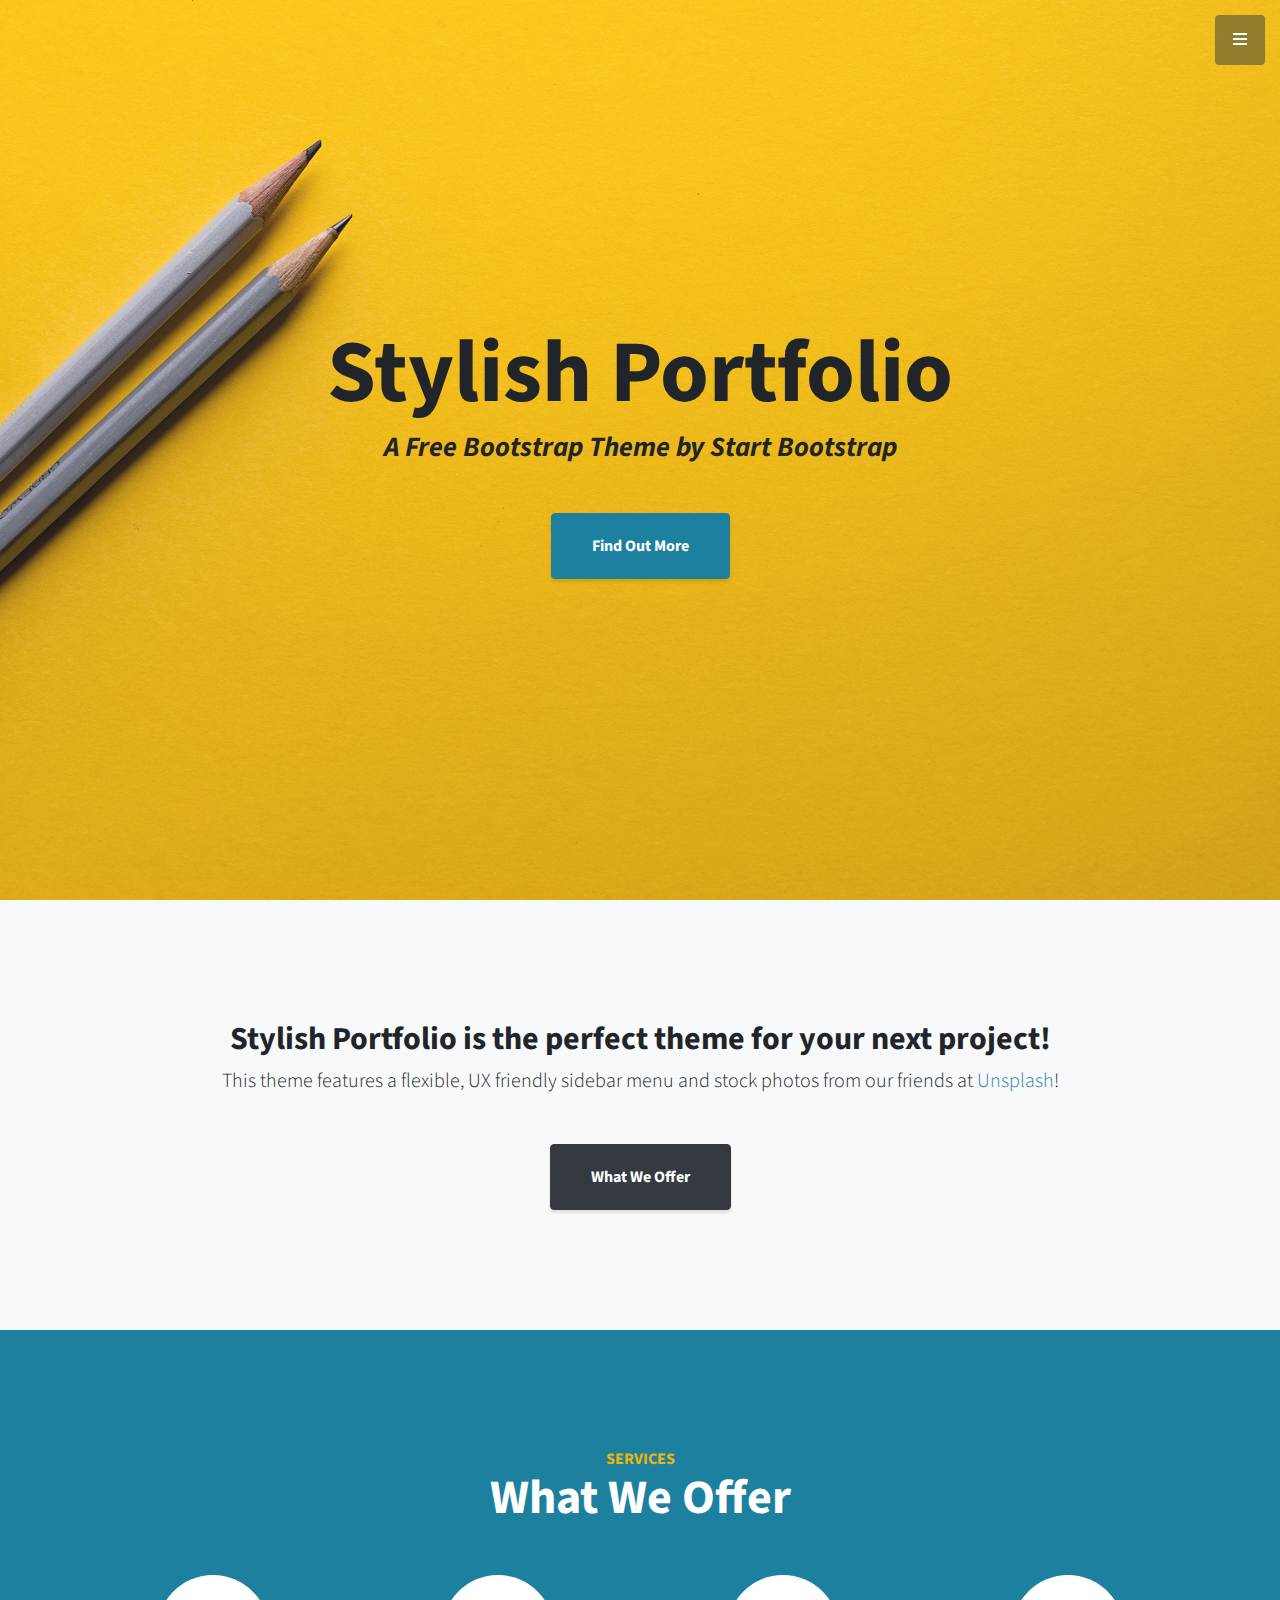
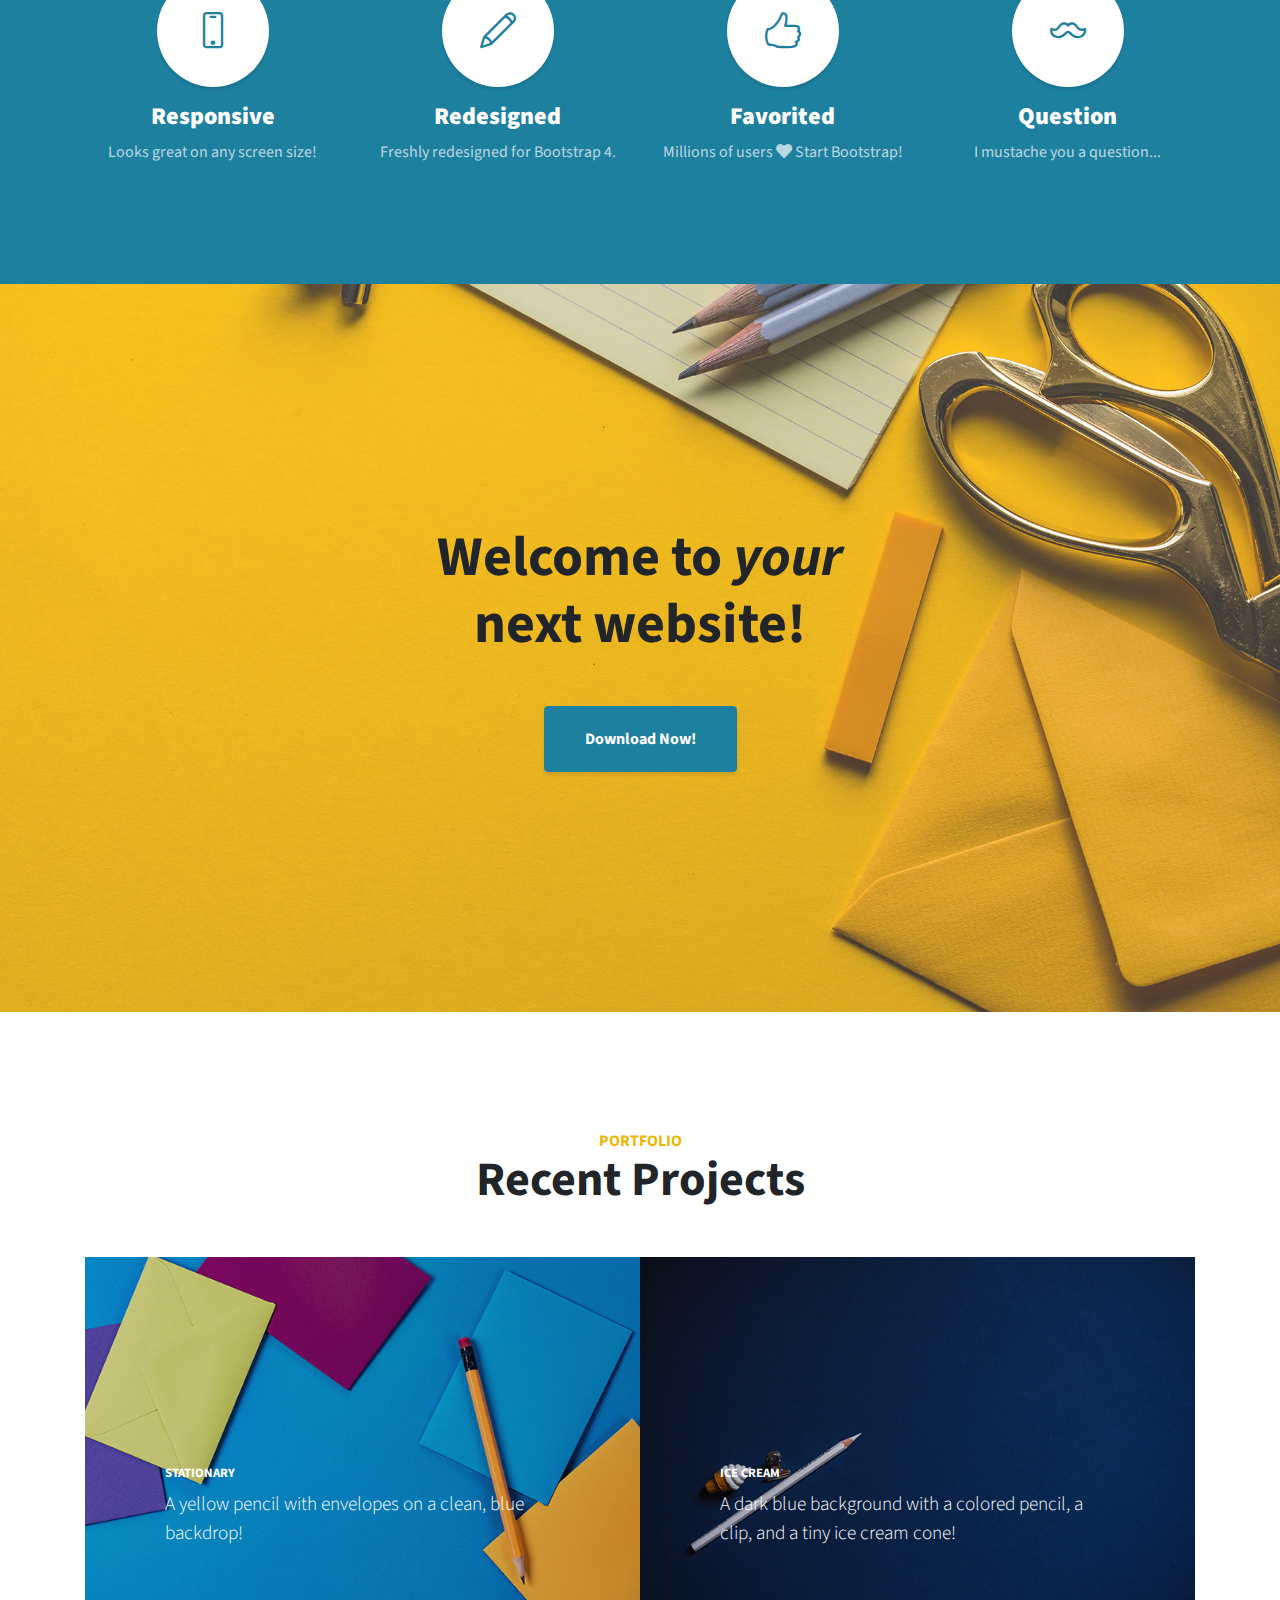
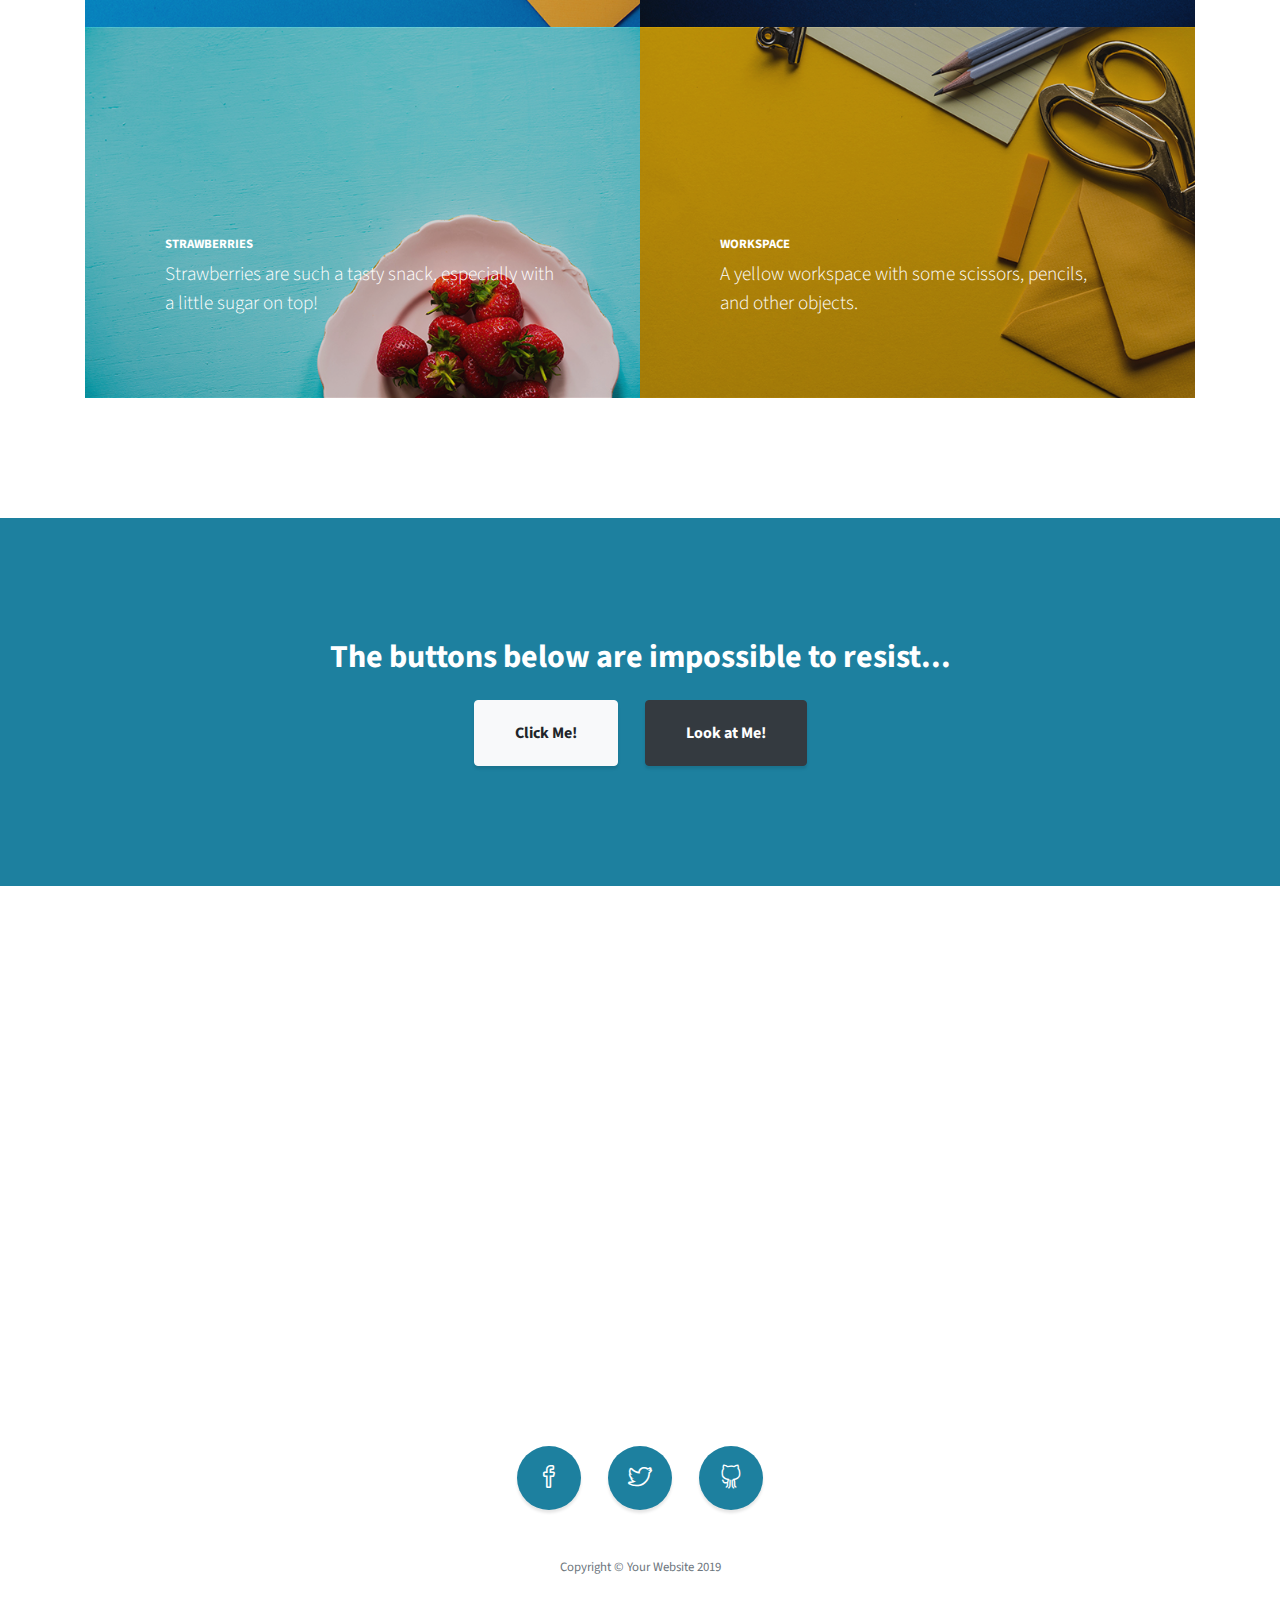
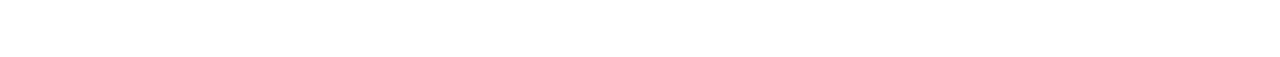
==== index.html @ 603fc330 "0322first" ====
<!DOCTYPE html>
<html lang="en">

<head>

  <meta charset="utf-8">
  <meta name="viewport" content="width=device-width, initial-scale=1, shrink-to-fit=no">
  <meta name="description" content="">
  <meta name="author" content="">

  <title>Stylish Portfolio - Start Bootstrap Template</title>

  <!-- Bootstrap Core CSS -->
  <link href="vendor/bootstrap/css/bootstrap.min.css" rel="stylesheet">

  <!-- Custom Fonts -->
  <link href="vendor/fontawesome-free/css/all.min.css" rel="stylesheet" type="text/css">
  <link href="https://fonts.googleapis.com/css?family=Source+Sans+Pro:300,400,700,300italic,400italic,700italic" rel="stylesheet" type="text/css">
  <link href="vendor/simple-line-icons/css/simple-line-icons.css" rel="stylesheet">

  <!-- Custom CSS -->
  <link href="css/stylish-portfolio.min.css" rel="stylesheet">

</head>

<body id="page-top">

  <!-- Navigation -->
  <a class="menu-toggle rounded" href="#">
    <i class="fas fa-bars"></i>
  </a>
  <nav id="sidebar-wrapper">
    <ul class="sidebar-nav">
      <li class="sidebar-brand">
        <a class="js-scroll-trigger" href="#page-top">Start Bootstrap</a>
      </li>
      <li class="sidebar-nav-item">
        <a class="js-scroll-trigger" href="#page-top">Home</a>
      </li>
      <li class="sidebar-nav-item">
        <a class="js-scroll-trigger" href="#about">About</a>
      </li>
      <li class="sidebar-nav-item">
        <a class="js-scroll-trigger" href="#services">Services</a>
      </li>
      <li class="sidebar-nav-item">
        <a class="js-scroll-trigger" href="#portfolio">Portfolio</a>
      </li>
      <li class="sidebar-nav-item">
        <a class="js-scroll-trigger" href="#contact">Contact</a>
      </li>
    </ul>
  </nav>

  <!-- Header -->
  <header class="masthead d-flex">
    <div class="container text-center my-auto">
      <h1 class="mb-1">Stylish Portfolio</h1>
      <h3 class="mb-5">
        <em>A Free Bootstrap Theme by Start Bootstrap</em>
      </h3>
      <a class="btn btn-primary btn-xl js-scroll-trigger" href="#about">Find Out More</a>
    </div>
    <div class="overlay"></div>
  </header>

  <!-- About -->
  <section class="content-section bg-light" id="about">
    <div class="container text-center">
      <div class="row">
        <div class="col-lg-10 mx-auto">
          <h2>Stylish Portfolio is the perfect theme for your next project!</h2>
          <p class="lead mb-5">This theme features a flexible, UX friendly sidebar menu and stock photos from our friends at
            <a href="https://unsplash.com/">Unsplash</a>!</p>
          <a class="btn btn-dark btn-xl js-scroll-trigger" href="#services">What We Offer</a>
        </div>
      </div>
    </div>
  </section>

  <!-- Services -->
  <section class="content-section bg-primary text-white text-center" id="services">
    <div class="container">
      <div class="content-section-heading">
        <h3 class="text-secondary mb-0">Services</h3>
        <h2 class="mb-5">What We Offer</h2>
      </div>
      <div class="row">
        <div class="col-lg-3 col-md-6 mb-5 mb-lg-0">
          <span class="service-icon rounded-circle mx-auto mb-3">
            <i class="icon-screen-smartphone"></i>
          </span>
          <h4>
            <strong>Responsive</strong>
          </h4>
          <p class="text-faded mb-0">Looks great on any screen size!</p>
        </div>
        <div class="col-lg-3 col-md-6 mb-5 mb-lg-0">
          <span class="service-icon rounded-circle mx-auto mb-3">
            <i class="icon-pencil"></i>
          </span>
          <h4>
            <strong>Redesigned</strong>
          </h4>
          <p class="text-faded mb-0">Freshly redesigned for Bootstrap 4.</p>
        </div>
        <div class="col-lg-3 col-md-6 mb-5 mb-md-0">
          <span class="service-icon rounded-circle mx-auto mb-3">
            <i class="icon-like"></i>
          </span>
          <h4>
            <strong>Favorited</strong>
          </h4>
          <p class="text-faded mb-0">Millions of users
            <i class="fas fa-heart"></i>
            Start Bootstrap!</p>
        </div>
        <div class="col-lg-3 col-md-6">
          <span class="service-icon rounded-circle mx-auto mb-3">
            <i class="icon-mustache"></i>
          </span>
          <h4>
            <strong>Question</strong>
          </h4>
          <p class="text-faded mb-0">I mustache you a question...</p>
        </div>
      </div>
    </div>
  </section>

  <!-- Callout -->
  <section class="callout">
    <div class="container text-center">
      <h2 class="mx-auto mb-5">Welcome to
        <em>your</em>
        next website!</h2>
      <a class="btn btn-primary btn-xl" href="https://startbootstrap.com/template-overviews/stylish-portfolio/">Download Now!</a>
    </div>
  </section>

  <!-- Portfolio -->
  <section class="content-section" id="portfolio">
    <div class="container">
      <div class="content-section-heading text-center">
        <h3 class="text-secondary mb-0">Portfolio</h3>
        <h2 class="mb-5">Recent Projects</h2>
      </div>
      <div class="row no-gutters">
        <div class="col-lg-6">
          <a class="portfolio-item" href="#">
            <span class="caption">
              <span class="caption-content">
                <h2>Stationary</h2>
                <p class="mb-0">A yellow pencil with envelopes on a clean, blue backdrop!</p>
              </span>
            </span>
            <img class="img-fluid" src="img/portfolio-1.jpg" alt="">
          </a>
        </div>
        <div class="col-lg-6">
          <a class="portfolio-item" href="#">
            <span class="caption">
              <span class="caption-content">
                <h2>Ice Cream</h2>
                <p class="mb-0">A dark blue background with a colored pencil, a clip, and a tiny ice cream cone!</p>
              </span>
            </span>
            <img class="img-fluid" src="img/portfolio-2.jpg" alt="">
          </a>
        </div>
        <div class="col-lg-6">
          <a class="portfolio-item" href="#">
            <span class="caption">
              <span class="caption-content">
                <h2>Strawberries</h2>
                <p class="mb-0">Strawberries are such a tasty snack, especially with a little sugar on top!</p>
              </span>
            </span>
            <img class="img-fluid" src="img/portfolio-3.jpg" alt="">
          </a>
        </div>
        <div class="col-lg-6">
          <a class="portfolio-item" href="#">
            <span class="caption">
              <span class="caption-content">
                <h2>Workspace</h2>
                <p class="mb-0">A yellow workspace with some scissors, pencils, and other objects.</p>
              </span>
            </span>
            <img class="img-fluid" src="img/portfolio-4.jpg" alt="">
          </a>
        </div>
      </div>
    </div>
  </section>

  <!-- Call to Action -->
  <section class="content-section bg-primary text-white">
    <div class="container text-center">
      <h2 class="mb-4">The buttons below are impossible to resist...</h2>
      <a href="#" class="btn btn-xl btn-light mr-4">Click Me!</a>
      <a href="#" class="btn btn-xl btn-dark">Look at Me!</a>
    </div>
  </section>

  <!-- Map -->
  <section id="contact" class="map">
    <iframe width="100%" height="100%" frameborder="0" scrolling="no" marginheight="0" marginwidth="0" src="https://maps.google.com/maps?f=q&amp;source=s_q&amp;hl=en&amp;geocode=&amp;q=Twitter,+Inc.,+Market+Street,+San+Francisco,+CA&amp;aq=0&amp;oq=twitter&amp;sll=28.659344,-81.187888&amp;sspn=0.128789,0.264187&amp;ie=UTF8&amp;hq=Twitter,+Inc.,+Market+Street,+San+Francisco,+CA&amp;t=m&amp;z=15&amp;iwloc=A&amp;output=embed"></iframe>
    <br />
    <small>
      <a href="https://maps.google.com/maps?f=q&amp;source=embed&amp;hl=en&amp;geocode=&amp;q=Twitter,+Inc.,+Market+Street,+San+Francisco,+CA&amp;aq=0&amp;oq=twitter&amp;sll=28.659344,-81.187888&amp;sspn=0.128789,0.264187&amp;ie=UTF8&amp;hq=Twitter,+Inc.,+Market+Street,+San+Francisco,+CA&amp;t=m&amp;z=15&amp;iwloc=A"></a>
    </small>
  </section>

  <!-- Footer -->
  <footer class="footer text-center">
    <div class="container">
      <ul class="list-inline mb-5">
        <li class="list-inline-item">
          <a class="social-link rounded-circle text-white mr-3" href="#">
            <i class="icon-social-facebook"></i>
          </a>
        </li>
        <li class="list-inline-item">
          <a class="social-link rounded-circle text-white mr-3" href="#">
            <i class="icon-social-twitter"></i>
          </a>
        </li>
        <li class="list-inline-item">
          <a class="social-link rounded-circle text-white" href="#">
            <i class="icon-social-github"></i>
          </a>
        </li>
      </ul>
      <p class="text-muted small mb-0">Copyright &copy; Your Website 2019</p>
    </div>
  </footer>

  <!-- Scroll to Top Button-->
  <a class="scroll-to-top rounded js-scroll-trigger" href="#page-top">
    <i class="fas fa-angle-up"></i>
  </a>

  <!-- Bootstrap core JavaScript -->
  <script src="vendor/jquery/jquery.min.js"></script>
  <script src="vendor/bootstrap/js/bootstrap.bundle.min.js"></script>

  <!-- Plugin JavaScript -->
  <script src="vendor/jquery-easing/jquery.easing.min.js"></script>

  <!-- Custom scripts for this template -->
  <script src="js/stylish-portfolio.min.js"></script>

</body>

</html>
---- vendor/fontawesome-free/css/all.min.css ----
.fa,.fab,.fal,.far,.fas{-moz-osx-font-smoothing:grayscale;-webkit-font-smoothing:antialiased;display:inline-block;font-style:normal;font-variant:normal;text-rendering:auto;line-height:1}.fa-lg{font-size:1.33333em;line-height:.75em;vertical-align:-.0667em}.fa-xs{font-size:.75em}.fa-sm{font-size:.875em}.fa-1x{font-size:1em}.fa-2x{font-size:2em}.fa-3x{font-size:3em}.fa-4x{font-size:4em}.fa-5x{font-size:5em}.fa-6x{font-size:6em}.fa-7x{font-size:7em}.fa-8x{font-size:8em}.fa-9x{font-size:9em}.fa-10x{font-size:10em}.fa-fw{text-align:center;width:1.25em}.fa-ul{list-style-type:none;margin-left:2.5em;padding-left:0}.fa-ul>li{position:relative}.fa-li{left:-2em;position:absolute;text-align:center;width:2em;line-height:inherit}.fa-border{border:.08em solid #eee;border-radius:.1em;padding:.2em .25em .15em}.fa-pull-left{float:left}.fa-pull-right{float:right}.fa.fa-pull-left,.fab.fa-pull-left,.fal.fa-pull-left,.far.fa-pull-left,.fas.fa-pull-left{margin-right:.3em}.fa.fa-pull-right,.fab.fa-pull-right,.fal.fa-pull-right,.far.fa-pull-right,.fas.fa-pull-right{margin-left:.3em}.fa-spin{animation:fa-spin 2s infinite linear}.fa-pulse{animation:fa-spin 1s infinite steps(8)}@keyframes fa-spin{0%{transform:rotate(0deg)}to{transform:rotate(1turn)}}.fa-rotate-90{-ms-filter:"progid:DXImageTransform.Microsoft.BasicImage(rotation=1)";transform:rotate(90deg)}.fa-rotate-180{-ms-filter:"progid:DXImageTransform.Microsoft.BasicImage(rotation=2)";transform:rotate(180deg)}.fa-rotate-270{-ms-filter:"progid:DXImageTransform.Microsoft.BasicImage(rotation=3)";transform:rotate(270deg)}.fa-flip-horizontal{-ms-filter:"progid:DXImageTransform.Microsoft.BasicImage(rotation=0, mirror=1)";transform:scaleX(-1)}.fa-flip-vertical{transform:scaleY(-1)}.fa-flip-both,.fa-flip-horizontal.fa-flip-vertical,.fa-flip-vertical{-ms-filter:"progid:DXImageTransform.Microsoft.BasicImage(rotation=2, mirror=1)"}.fa-flip-both,.fa-flip-horizontal.fa-flip-vertical{transform:scale(-1)}:root .fa-flip-both,:root .fa-flip-horizontal,:root .fa-flip-vertical,:root .fa-rotate-90,:root .fa-rotate-180,:root .fa-rotate-270{filter:none}.fa-stack{display:inline-block;height:2em;line-height:2em;position:relative;vertical-align:middle;width:2.5em}.fa-stack-1x,.fa-stack-2x{left:0;position:absolute;text-align:center;width:100%}.fa-stack-1x{line-height:inherit}.fa-stack-2x{font-size:2em}.fa-inverse{color:#fff}.fa-500px:before{content:"\f26e"}.fa-accessible-icon:before{content:"\f368"}.fa-accusoft:before{content:"\f369"}.fa-acquisitions-incorporated:before{content:"\f6af"}.fa-ad:before{content:"\f641"}.fa-address-book:before{content:"\f2b9"}.fa-address-card:before{content:"\f2bb"}.fa-adjust:before{content:"\f042"}.fa-adn:before{content:"\f170"}.fa-adobe:before{content:"\f778"}.fa-adversal:before{content:"\f36a"}.fa-affiliatetheme:before{content:"\f36b"}.fa-air-freshener:before{content:"\f5d0"}.fa-algolia:before{content:"\f36c"}.fa-align-center:before{content:"\f037"}.fa-align-justify:before{content:"\f039"}.fa-align-left:before{content:"\f036"}.fa-align-right:before{content:"\f038"}.fa-alipay:before{content:"\f642"}.fa-allergies:before{content:"\f461"}.fa-amazon:before{content:"\f270"}.fa-amazon-pay:before{content:"\f42c"}.fa-ambulance:before{content:"\f0f9"}.fa-american-sign-language-interpreting:before{content:"\f2a3"}.fa-amilia:before{content:"\f36d"}.fa-anchor:before{content:"\f13d"}.fa-android:before{content:"\f17b"}.fa-angellist:before{content:"\f209"}.fa-angle-double-down:before{content:"\f103"}.fa-angle-double-left:before{content:"\f100"}.fa-angle-double-right:before{content:"\f101"}.fa-angle-double-up:before{content:"\f102"}.fa-angle-down:before{content:"\f107"}.fa-angle-left:before{content:"\f104"}.fa-angle-right:before{content:"\f105"}.fa-angle-up:before{content:"\f106"}.fa-angry:before{content:"\f556"}.fa-angrycreative:before{content:"\f36e"}.fa-angular:before{content:"\f420"}.fa-ankh:before{content:"\f644"}.fa-app-store:before{content:"\f36f"}.fa-app-store-ios:before{content:"\f370"}.fa-apper:before{content:"\f371"}.fa-apple:before{content:"\f179"}.fa-apple-alt:before{content:"\f5d1"}.fa-apple-pay:before{content:"\f415"}.fa-archive:before{content:"\f187"}.fa-archway:before{content:"\f557"}.fa-arrow-alt-circle-down:before{content:"\f358"}.fa-arrow-alt-circle-left:before{content:"\f359"}.fa-arrow-alt-circle-right:before{content:"\f35a"}.fa-arrow-alt-circle-up:before{content:"\f35b"}.fa-arrow-circle-down:before{content:"\f0ab"}.fa-arrow-circle-left:before{content:"\f0a8"}.fa-arrow-circle-right:before{content:"\f0a9"}.fa-arrow-circle-up:before{content:"\f0aa"}.fa-arrow-down:before{content:"\f063"}.fa-arrow-left:before{content:"\f060"}.fa-arrow-right:before{content:"\f061"}.fa-arrow-up:before{content:"\f062"}.fa-arrows-alt:before{content:"\f0b2"}.fa-arrows-alt-h:before{content:"\f337"}.fa-arrows-alt-v:before{content:"\f338"}.fa-artstation:before{content:"\f77a"}.fa-assistive-listening-systems:before{content:"\f2a2"}.fa-asterisk:before{content:"\f069"}.fa-asymmetrik:before{content:"\f372"}.fa-at:before{content:"\f1fa"}.fa-atlas:before{content:"\f558"}.fa-atlassian:before{content:"\f77b"}.fa-atom:before{content:"\f5d2"}.fa-audible:before{content:"\f373"}.fa-audio-description:before{content:"\f29e"}.fa-autoprefixer:before{content:"\f41c"}.fa-avianex:before{content:"\f374"}.fa-aviato:before{content:"\f421"}.fa-award:before{content:"\f559"}.fa-aws:before{content:"\f375"}.fa-baby:before{content:"\f77c"}.fa-baby-carriage:before{content:"\f77d"}.fa-backspace:before{content:"\f55a"}.fa-backward:before{content:"\f04a"}.fa-bacon:before{content:"\f7e5"}.fa-balance-scale:before{content:"\f24e"}.fa-ban:before{content:"\f05e"}.fa-band-aid:before{content:"\f462"}.fa-bandcamp:before{content:"\f2d5"}.fa-barcode:before{content:"\f02a"}.fa-bars:before{content:"\f0c9"}.fa-baseball-ball:before{content:"\f433"}.fa-basketball-ball:before{content:"\f434"}.fa-bath:before{content:"\f2cd"}.fa-battery-empty:before{content:"\f244"}.fa-battery-full:before{content:"\f240"}.fa-battery-half:before{content:"\f242"}.fa-battery-quarter:before{content:"\f243"}.fa-battery-three-quarters:before{content:"\f241"}.fa-bed:before{content:"\f236"}.fa-beer:before{content:"\f0fc"}.fa-behance:before{content:"\f1b4"}.fa-behance-square:before{content:"\f1b5"}.fa-bell:before{content:"\f0f3"}.fa-bell-slash:before{content:"\f1f6"}.fa-bezier-curve:before{content:"\f55b"}.fa-bible:before{content:"\f647"}.fa-bicycle:before{content:"\f206"}.fa-bimobject:before{content:"\f378"}.fa-binoculars:before{content:"\f1e5"}.fa-biohazard:before{content:"\f780"}.fa-birthday-cake:before{content:"\f1fd"}.fa-bitbucket:before{content:"\f171"}.fa-bitcoin:before{content:"\f379"}.fa-bity:before{content:"\f37a"}.fa-black-tie:before{content:"\f27e"}.fa-blackberry:before{content:"\f37b"}.fa-blender:before{content:"\f517"}.fa-blender-phone:before{content:"\f6b6"}.fa-blind:before{content:"\f29d"}.fa-blog:before{content:"\f781"}.fa-blogger:before{content:"\f37c"}.fa-blogger-b:before{content:"\f37d"}.fa-bluetooth:before{content:"\f293"}.fa-bluetooth-b:before{content:"\f294"}.fa-bold:before{content:"\f032"}.fa-bolt:before{content:"\f0e7"}.fa-bomb:before{content:"\f1e2"}.fa-bone:before{content:"\f5d7"}.fa-bong:before{content:"\f55c"}.fa-book:before{content:"\f02d"}.fa-book-dead:before{content:"\f6b7"}.fa-book-medical:before{content:"\f7e6"}.fa-book-open:before{content:"\f518"}.fa-book-reader:before{content:"\f5da"}.fa-bookmark:before{content:"\f02e"}.fa-bowling-ball:before{content:"\f436"}.fa-box:before{content:"\f466"}.fa-box-open:before{content:"\f49e"}.fa-boxes:before{content:"\f468"}.fa-braille:before{content:"\f2a1"}.fa-brain:before{content:"\f5dc"}.fa-bread-slice:before{content:"\f7ec"}.fa-briefcase:before{content:"\f0b1"}.fa-briefcase-medical:before{content:"\f469"}.fa-broadcast-tower:before{content:"\f519"}.fa-broom:before{content:"\f51a"}.fa-brush:before{content:"\f55d"}.fa-btc:before{content:"\f15a"}.fa-bug:before{content:"\f188"}.fa-building:before{content:"\f1ad"}.fa-bullhorn:before{content:"\f0a1"}.fa-bullseye:before{content:"\f140"}.fa-burn:before{content:"\f46a"}.fa-buromobelexperte:before{content:"\f37f"}.fa-bus:before{content:"\f207"}.fa-bus-alt:before{content:"\f55e"}.fa-business-time:before{content:"\f64a"}.fa-buysellads:before{content:"\f20d"}.fa-calculator:before{content:"\f1ec"}.fa-calendar:before{content:"\f133"}.fa-calendar-alt:before{content:"\f073"}.fa-calendar-check:before{content:"\f274"}.fa-calendar-day:before{content:"\f783"}.fa-calendar-minus:before{content:"\f272"}.fa-calendar-plus:before{content:"\f271"}.fa-calendar-times:before{content:"\f273"}.fa-calendar-week:before{content:"\f784"}.fa-camera:before{content:"\f030"}.fa-camera-retro:before{content:"\f083"}.fa-campground:before{content:"\f6bb"}.fa-canadian-maple-leaf:before{content:"\f785"}.fa-candy-cane:before{content:"\f786"}.fa-cannabis:before{content:"\f55f"}.fa-capsules:before{content:"\f46b"}.fa-car:before{content:"\f1b9"}.fa-car-alt:before{content:"\f5de"}.fa-car-battery:before{content:"\f5df"}.fa-car-crash:before{content:"\f5e1"}.fa-car-side:before{content:"\f5e4"}.fa-caret-down:before{content:"\f0d7"}.fa-caret-left:before{content:"\f0d9"}.fa-caret-right:before{content:"\f0da"}.fa-caret-square-down:before{content:"\f150"}.fa-caret-square-left:before{content:"\f191"}.fa-caret-square-right:before{content:"\f152"}.fa-caret-square-up:before{content:"\f151"}.fa-caret-up:before{content:"\f0d8"}.fa-carrot:before{content:"\f787"}.fa-cart-arrow-down:before{content:"\f218"}.fa-cart-plus:before{content:"\f217"}.fa-cash-register:before{content:"\f788"}.fa-cat:before{content:"\f6be"}.fa-cc-amazon-pay:before{content:"\f42d"}.fa-cc-amex:before{content:"\f1f3"}.fa-cc-apple-pay:before{content:"\f416"}.fa-cc-diners-club:before{content:"\f24c"}.fa-cc-discover:before{content:"\f1f2"}.fa-cc-jcb:before{content:"\f24b"}.fa-cc-mastercard:before{content:"\f1f1"}.fa-cc-paypal:before{content:"\f1f4"}.fa-cc-stripe:before{content:"\f1f5"}.fa-cc-visa:before{content:"\f1f0"}.fa-centercode:before{content:"\f380"}.fa-centos:before{content:"\f789"}.fa-certificate:before{content:"\f0a3"}.fa-chair:before{content:"\f6c0"}.fa-chalkboard:before{content:"\f51b"}.fa-chalkboard-teacher:before{content:"\f51c"}.fa-charging-station:before{content:"\f5e7"}.fa-chart-area:before{content:"\f1fe"}.fa-chart-bar:before{content:"\f080"}.fa-chart-line:before{content:"\f201"}.fa-chart-pie:before{content:"\f200"}.fa-check:before{content:"\f00c"}.fa-check-circle:before{content:"\f058"}.fa-check-double:before{content:"\f560"}.fa-check-square:before{content:"\f14a"}.fa-cheese:before{content:"\f7ef"}.fa-chess:before{content:"\f439"}.fa-chess-bishop:before{content:"\f43a"}.fa-chess-board:before{content:"\f43c"}.fa-chess-king:before{content:"\f43f"}.fa-chess-knight:before{content:"\f441"}.fa-chess-pawn:before{content:"\f443"}.fa-chess-queen:before{content:"\f445"}.fa-chess-rook:before{content:"\f447"}.fa-chevron-circle-down:before{content:"\f13a"}.fa-chevron-circle-left:before{content:"\f137"}.fa-chevron-circle-right:before{content:"\f138"}.fa-chevron-circle-up:before{content:"\f139"}.fa-chevron-down:before{content:"\f078"}.fa-chevron-left:before{content:"\f053"}.fa-chevron-right:before{content:"\f054"}.fa-chevron-up:before{content:"\f077"}.fa-child:before{content:"\f1ae"}.fa-chrome:before{content:"\f268"}.fa-church:before{content:"\f51d"}.fa-circle:before{content:"\f111"}.fa-circle-notch:before{content:"\f1ce"}.fa-city:before{content:"\f64f"}.fa-clinic-medical:before{content:"\f7f2"}.fa-clipboard:before{content:"\f328"}.fa-clipboard-check:before{content:"\f46c"}.fa-clipboard-list:before{content:"\f46d"}.fa-clock:before{content:"\f017"}.fa-clone:before{content:"\f24d"}.fa-closed-captioning:before{content:"\f20a"}.fa-cloud:before{content:"\f0c2"}.fa-cloud-download-alt:before{content:"\f381"}.fa-cloud-meatball:before{content:"\f73b"}.fa-cloud-moon:before{content:"\f6c3"}.fa-cloud-moon-rain:before{content:"\f73c"}.fa-cloud-rain:before{content:"\f73d"}.fa-cloud-showers-heavy:before{content:"\f740"}.fa-cloud-sun:before{content:"\f6c4"}.fa-cloud-sun-rain:before{content:"\f743"}.fa-cloud-upload-alt:before{content:"\f382"}.fa-cloudscale:before{content:"\f383"}.fa-cloudsmith:before{content:"\f384"}.fa-cloudversify:before{content:"\f385"}.fa-cocktail:before{content:"\f561"}.fa-code:before{content:"\f121"}.fa-code-branch:before{content:"\f126"}.fa-codepen:before{content:"\f1cb"}.fa-codiepie:before{content:"\f284"}.fa-coffee:before{content:"\f0f4"}.fa-cog:before{content:"\f013"}.fa-cogs:before{content:"\f085"}.fa-coins:before{content:"\f51e"}.fa-columns:before{content:"\f0db"}.fa-comment:before{content:"\f075"}.fa-comment-alt:before{content:"\f27a"}.fa-comment-dollar:before{content:"\f651"}.fa-comment-dots:before{content:"\f4ad"}.fa-comment-medical:before{content:"\f7f5"}.fa-comment-slash:before{content:"\f4b3"}.fa-comments:before{content:"\f086"}.fa-comments-dollar:before{content:"\f653"}.fa-compact-disc:before{content:"\f51f"}.fa-compass:before{content:"\f14e"}.fa-compress:before{content:"\f066"}.fa-compress-arrows-alt:before{content:"\f78c"}.fa-concierge-bell:before{content:"\f562"}.fa-confluence:before{content:"\f78d"}.fa-connectdevelop:before{content:"\f20e"}.fa-contao:before{content:"\f26d"}.fa-cookie:before{content:"\f563"}.fa-cookie-bite:before{content:"\f564"}.fa-copy:before{content:"\f0c5"}.fa-copyright:before{content:"\f1f9"}.fa-couch:before{content:"\f4b8"}.fa-cpanel:before{content:"\f388"}.fa-creative-commons:before{content:"\f25e"}.fa-creative-commons-by:before{content:"\f4e7"}.fa-creative-commons-nc:before{content:"\f4e8"}.fa-creative-commons-nc-eu:before{content:"\f4e9"}.fa-creative-commons-nc-jp:before{content:"\f4ea"}.fa-creative-commons-nd:before{content:"\f4eb"}.fa-creative-commons-pd:before{content:"\f4ec"}.fa-creative-commons-pd-alt:before{content:"\f4ed"}.fa-creative-commons-remix:before{content:"\f4ee"}.fa-creative-commons-sa:before{content:"\f4ef"}.fa-creative-commons-sampling:before{content:"\f4f0"}.fa-creative-commons-sampling-plus:before{content:"\f4f1"}.fa-creative-commons-share:before{content:"\f4f2"}.fa-creative-commons-zero:before{content:"\f4f3"}.fa-credit-card:before{content:"\f09d"}.fa-critical-role:before{content:"\f6c9"}.fa-crop:before{content:"\f125"}.fa-crop-alt:before{content:"\f565"}.fa-cross:before{content:"\f654"}.fa-crosshairs:before{content:"\f05b"}.fa-crow:before{content:"\f520"}.fa-crown:before{content:"\f521"}.fa-crutch:before{content:"\f7f7"}.fa-css3:before{content:"\f13c"}.fa-css3-alt:before{content:"\f38b"}.fa-cube:before{content:"\f1b2"}.fa-cubes:before{content:"\f1b3"}.fa-cut:before{content:"\f0c4"}.fa-cuttlefish:before{content:"\f38c"}.fa-d-and-d:before{content:"\f38d"}.fa-d-and-d-beyond:before{content:"\f6ca"}.fa-dashcube:before{content:"\f210"}.fa-database:before{content:"\f1c0"}.fa-deaf:before{content:"\f2a4"}.fa-delicious:before{content:"\f1a5"}.fa-democrat:before{content:"\f747"}.fa-deploydog:before{content:"\f38e"}.fa-deskpro:before{content:"\f38f"}.fa-desktop:before{content:"\f108"}.fa-dev:before{content:"\f6cc"}.fa-deviantart:before{content:"\f1bd"}.fa-dharmachakra:before{content:"\f655"}.fa-dhl:before{content:"\f790"}.fa-diagnoses:before{content:"\f470"}.fa-diaspora:before{content:"\f791"}.fa-dice:before{content:"\f522"}.fa-dice-d20:before{content:"\f6cf"}.fa-dice-d6:before{content:"\f6d1"}.fa-dice-five:before{content:"\f523"}.fa-dice-four:before{content:"\f524"}.fa-dice-one:before{content:"\f525"}.fa-dice-six:before{content:"\f526"}.fa-dice-three:before{content:"\f527"}.fa-dice-two:before{content:"\f528"}.fa-digg:before{content:"\f1a6"}.fa-digital-ocean:before{content:"\f391"}.fa-digital-tachograph:before{content:"\f566"}.fa-directions:before{content:"\f5eb"}.fa-discord:before{content:"\f392"}.fa-discourse:before{content:"\f393"}.fa-divide:before{content:"\f529"}.fa-dizzy:before{content:"\f567"}.fa-dna:before{content:"\f471"}.fa-dochub:before{content:"\f394"}.fa-docker:before{content:"\f395"}.fa-dog:before{content:"\f6d3"}.fa-dollar-sign:before{content:"\f155"}.fa-dolly:before{content:"\f472"}.fa-dolly-flatbed:before{content:"\f474"}.fa-donate:before{content:"\f4b9"}.fa-door-closed:before{content:"\f52a"}.fa-door-open:before{content:"\f52b"}.fa-dot-circle:before{content:"\f192"}.fa-dove:before{content:"\f4ba"}.fa-download:before{content:"\f019"}.fa-draft2digital:before{content:"\f396"}.fa-drafting-compass:before{content:"\f568"}.fa-dragon:before{content:"\f6d5"}.fa-draw-polygon:before{content:"\f5ee"}.fa-dribbble:before{content:"\f17d"}.fa-dribbble-square:before{content:"\f397"}.fa-dropbox:before{content:"\f16b"}.fa-drum:before{content:"\f569"}.fa-drum-steelpan:before{content:"\f56a"}.fa-drumstick-bite:before{content:"\f6d7"}.fa-drupal:before{content:"\f1a9"}.fa-dumbbell:before{content:"\f44b"}.fa-dumpster:before{content:"\f793"}.fa-dumpster-fire:before{content:"\f794"}.fa-dungeon:before{content:"\f6d9"}.fa-dyalog:before{content:"\f399"}.fa-earlybirds:before{content:"\f39a"}.fa-ebay:before{content:"\f4f4"}.fa-edge:before{content:"\f282"}.fa-edit:before{content:"\f044"}.fa-egg:before{content:"\f7fb"}.fa-eject:before{content:"\f052"}.fa-elementor:before{content:"\f430"}.fa-ellipsis-h:before{content:"\f141"}.fa-ellipsis-v:before{content:"\f142"}.fa-ello:before{content:"\f5f1"}.fa-ember:before{content:"\f423"}.fa-empire:before{content:"\f1d1"}.fa-envelope:before{content:"\f0e0"}.fa-envelope-open:before{content:"\f2b6"}.fa-envelope-open-text:before{content:"\f658"}.fa-envelope-square:before{content:"\f199"}.fa-envira:before{content:"\f299"}.fa-equals:before{content:"\f52c"}.fa-eraser:before{content:"\f12d"}.fa-erlang:before{content:"\f39d"}.fa-ethereum:before{content:"\f42e"}.fa-ethernet:before{content:"\f796"}.fa-etsy:before{content:"\f2d7"}.fa-euro-sign:before{content:"\f153"}.fa-exchange-alt:before{content:"\f362"}.fa-exclamation:before{content:"\f12a"}.fa-exclamation-circle:before{content:"\f06a"}.fa-exclamation-triangle:before{content:"\f071"}.fa-expand:before{content:"\f065"}.fa-expand-arrows-alt:before{content:"\f31e"}.fa-expeditedssl:before{content:"\f23e"}.fa-external-link-alt:before{content:"\f35d"}.fa-external-link-square-alt:before{content:"\f360"}.fa-eye:before{content:"\f06e"}.fa-eye-dropper:before{content:"\f1fb"}.fa-eye-slash:before{content:"\f070"}.fa-facebook:before{content:"\f09a"}.fa-facebook-f:before{content:"\f39e"}.fa-facebook-messenger:before{content:"\f39f"}.fa-facebook-square:before{content:"\f082"}.fa-fantasy-flight-games:before{content:"\f6dc"}.fa-fast-backward:before{content:"\f049"}.fa-fast-forward:before{content:"\f050"}.fa-fax:before{content:"\f1ac"}.fa-feather:before{content:"\f52d"}.fa-feather-alt:before{content:"\f56b"}.fa-fedex:before{content:"\f797"}.fa-fedora:before{content:"\f798"}.fa-female:before{content:"\f182"}.fa-fighter-jet:before{content:"\f0fb"}.fa-figma:before{content:"\f799"}.fa-file:before{content:"\f15b"}.fa-file-alt:before{content:"\f15c"}.fa-file-archive:before{content:"\f1c6"}.fa-file-audio:before{content:"\f1c7"}.fa-file-code:before{content:"\f1c9"}.fa-file-contract:before{content:"\f56c"}.fa-file-csv:before{content:"\f6dd"}.fa-file-download:before{content:"\f56d"}.fa-file-excel:before{content:"\f1c3"}.fa-file-export:before{content:"\f56e"}.fa-file-image:before{content:"\f1c5"}.fa-file-import:before{content:"\f56f"}.fa-file-invoice:before{content:"\f570"}.fa-file-invoice-dollar:before{content:"\f571"}.fa-file-medical:before{content:"\f477"}.fa-file-medical-alt:before{content:"\f478"}.fa-file-pdf:before{content:"\f1c1"}.fa-file-powerpoint:before{content:"\f1c4"}.fa-file-prescription:before{content:"\f572"}.fa-file-signature:before{content:"\f573"}.fa-file-upload:before{content:"\f574"}.fa-file-video:before{content:"\f1c8"}.fa-file-word:before{content:"\f1c2"}.fa-fill:before{content:"\f575"}.fa-fill-drip:before{content:"\f576"}.fa-film:before{content:"\f008"}.fa-filter:before{content:"\f0b0"}.fa-fingerprint:before{content:"\f577"}.fa-fire:before{content:"\f06d"}.fa-fire-alt:before{content:"\f7e4"}.fa-fire-extinguisher:before{content:"\f134"}.fa-firefox:before{content:"\f269"}.fa-first-aid:before{content:"\f479"}.fa-first-order:before{content:"\f2b0"}.fa-first-order-alt:before{content:"\f50a"}.fa-firstdraft:before{content:"\f3a1"}.fa-fish:before{content:"\f578"}.fa-fist-raised:before{content:"\f6de"}.fa-flag:before{content:"\f024"}.fa-flag-checkered:before{content:"\f11e"}.fa-flag-usa:before{content:"\f74d"}.fa-flask:before{content:"\f0c3"}.fa-flickr:before{content:"\f16e"}.fa-flipboard:before{content:"\f44d"}.fa-flushed:before{content:"\f579"}.fa-fly:before{content:"\f417"}.fa-folder:before{content:"\f07b"}.fa-folder-minus:before{content:"\f65d"}.fa-folder-open:before{content:"\f07c"}.fa-folder-plus:before{content:"\f65e"}.fa-font:before{content:"\f031"}.fa-font-awesome:before{content:"\f2b4"}.fa-font-awesome-alt:before{content:"\f35c"}.fa-font-awesome-flag:before{content:"\f425"}.fa-font-awesome-logo-full:before{content:"\f4e6"}.fa-fonticons:before{content:"\f280"}.fa-fonticons-fi:before{content:"\f3a2"}.fa-football-ball:before{content:"\f44e"}.fa-fort-awesome:before{content:"\f286"}.fa-fort-awesome-alt:before{content:"\f3a3"}.fa-forumbee:before{content:"\f211"}.fa-forward:before{content:"\f04e"}.fa-foursquare:before{content:"\f180"}.fa-free-code-camp:before{content:"\f2c5"}.fa-freebsd:before{content:"\f3a4"}.fa-frog:before{content:"\f52e"}.fa-frown:before{content:"\f119"}.fa-frown-open:before{content:"\f57a"}.fa-fulcrum:before{content:"\f50b"}.fa-funnel-dollar:before{content:"\f662"}.fa-futbol:before{content:"\f1e3"}.fa-galactic-republic:before{content:"\f50c"}.fa-galactic-senate:before{content:"\f50d"}.fa-gamepad:before{content:"\f11b"}.fa-gas-pump:before{content:"\f52f"}.fa-gavel:before{content:"\f0e3"}.fa-gem:before{content:"\f3a5"}.fa-genderless:before{content:"\f22d"}.fa-get-pocket:before{content:"\f265"}.fa-gg:before{content:"\f260"}.fa-gg-circle:before{content:"\f261"}.fa-ghost:before{content:"\f6e2"}.fa-gift:before{content:"\f06b"}.fa-gifts:before{content:"\f79c"}.fa-git:before{content:"\f1d3"}.fa-git-square:before{content:"\f1d2"}.fa-github:before{content:"\f09b"}.fa-github-alt:before{content:"\f113"}.fa-github-square:before{content:"\f092"}.fa-gitkraken:before{content:"\f3a6"}.fa-gitlab:before{content:"\f296"}.fa-gitter:before{content:"\f426"}.fa-glass-cheers:before{content:"\f79f"}.fa-glass-martini:before{content:"\f000"}.fa-glass-martini-alt:before{content:"\f57b"}.fa-glass-whiskey:before{content:"\f7a0"}.fa-glasses:before{content:"\f530"}.fa-glide:before{content:"\f2a5"}.fa-glide-g:before{content:"\f2a6"}.fa-globe:before{content:"\f0ac"}.fa-globe-africa:before{content:"\f57c"}.fa-globe-americas:before{content:"\f57d"}.fa-globe-asia:before{content:"\f57e"}.fa-globe-europe:before{content:"\f7a2"}.fa-gofore:before{content:"\f3a7"}.fa-golf-ball:before{content:"\f450"}.fa-goodreads:before{content:"\f3a8"}.fa-goodreads-g:before{content:"\f3a9"}.fa-google:before{content:"\f1a0"}.fa-google-drive:before{content:"\f3aa"}.fa-google-play:before{content:"\f3ab"}.fa-google-plus:before{content:"\f2b3"}.fa-google-plus-g:before{content:"\f0d5"}.fa-google-plus-square:before{content:"\f0d4"}.fa-google-wallet:before{content:"\f1ee"}.fa-gopuram:before{content:"\f664"}.fa-graduation-cap:before{content:"\f19d"}.fa-gratipay:before{content:"\f184"}.fa-grav:before{content:"\f2d6"}.fa-greater-than:before{content:"\f531"}.fa-greater-than-equal:before{content:"\f532"}.fa-grimace:before{content:"\f57f"}.fa-grin:before{content:"\f580"}.fa-grin-alt:before{content:"\f581"}.fa-grin-beam:before{content:"\f582"}.fa-grin-beam-sweat:before{content:"\f583"}.fa-grin-hearts:before{content:"\f584"}.fa-grin-squint:before{content:"\f585"}.fa-grin-squint-tears:before{content:"\f586"}.fa-grin-stars:before{content:"\f587"}.fa-grin-tears:before{content:"\f588"}.fa-grin-tongue:before{content:"\f589"}.fa-grin-tongue-squint:before{content:"\f58a"}.fa-grin-tongue-wink:before{content:"\f58b"}.fa-grin-wink:before{content:"\f58c"}.fa-grip-horizontal:before{content:"\f58d"}.fa-grip-lines:before{content:"\f7a4"}.fa-grip-lines-vertical:before{content:"\f7a5"}.fa-grip-vertical:before{content:"\f58e"}.fa-gripfire:before{content:"\f3ac"}.fa-grunt:before{content:"\f3ad"}.fa-guitar:before{content:"\f7a6"}.fa-gulp:before{content:"\f3ae"}.fa-h-square:before{content:"\f0fd"}.fa-hacker-news:before{content:"\f1d4"}.fa-hacker-news-square:before{content:"\f3af"}.fa-hackerrank:before{content:"\f5f7"}.fa-hamburger:before{content:"\f805"}.fa-hammer:before{content:"\f6e3"}.fa-hamsa:before{content:"\f665"}.fa-hand-holding:before{content:"\f4bd"}.fa-hand-holding-heart:before{content:"\f4be"}.fa-hand-holding-usd:before{content:"\f4c0"}.fa-hand-lizard:before{content:"\f258"}.fa-hand-middle-finger:before{content:"\f806"}.fa-hand-paper:before{content:"\f256"}.fa-hand-peace:before{content:"\f25b"}.fa-hand-point-down:before{content:"\f0a7"}.fa-hand-point-left:before{content:"\f0a5"}.fa-hand-point-right:before{content:"\f0a4"}.fa-hand-point-up:before{content:"\f0a6"}.fa-hand-pointer:before{content:"\f25a"}.fa-hand-rock:before{content:"\f255"}.fa-hand-scissors:before{content:"\f257"}.fa-hand-spock:before{content:"\f259"}.fa-hands:before{content:"\f4c2"}.fa-hands-helping:before{content:"\f4c4"}.fa-handshake:before{content:"\f2b5"}.fa-hanukiah:before{content:"\f6e6"}.fa-hard-hat:before{content:"\f807"}.fa-hashtag:before{content:"\f292"}.fa-hat-wizard:before{content:"\f6e8"}.fa-haykal:before{content:"\f666"}.fa-hdd:before{content:"\f0a0"}.fa-heading:before{content:"\f1dc"}.fa-headphones:before{content:"\f025"}.fa-headphones-alt:before{content:"\f58f"}.fa-headset:before{content:"\f590"}.fa-heart:before{content:"\f004"}.fa-heart-broken:before{content:"\f7a9"}.fa-heartbeat:before{content:"\f21e"}.fa-helicopter:before{content:"\f533"}.fa-highlighter:before{content:"\f591"}.fa-hiking:before{content:"\f6ec"}.fa-hippo:before{content:"\f6ed"}.fa-hips:before{content:"\f452"}.fa-hire-a-helper:before{content:"\f3b0"}.fa-history:before{content:"\f1da"}.fa-hockey-puck:before{content:"\f453"}.fa-holly-berry:before{content:"\f7aa"}.fa-home:before{content:"\f015"}.fa-hooli:before{content:"\f427"}.fa-hornbill:before{content:"\f592"}.fa-horse:before{content:"\f6f0"}.fa-horse-head:before{content:"\f7ab"}.fa-hospital:before{content:"\f0f8"}.fa-hospital-alt:before{content:"\f47d"}.fa-hospital-symbol:before{content:"\f47e"}.fa-hot-tub:before{content:"\f593"}.fa-hotdog:before{content:"\f80f"}.fa-hotel:before{content:"\f594"}.fa-hotjar:before{content:"\f3b1"}.fa-hourglass:before{content:"\f254"}.fa-hourglass-end:before{content:"\f253"}.fa-hourglass-half:before{content:"\f252"}.fa-hourglass-start:before{content:"\f251"}.fa-house-damage:before{content:"\f6f1"}.fa-houzz:before{content:"\f27c"}.fa-hryvnia:before{content:"\f6f2"}.fa-html5:before{content:"\f13b"}.fa-hubspot:before{content:"\f3b2"}.fa-i-cursor:before{content:"\f246"}.fa-ice-cream:before{content:"\f810"}.fa-icicles:before{content:"\f7ad"}.fa-id-badge:before{content:"\f2c1"}.fa-id-card:before{content:"\f2c2"}.fa-id-card-alt:before{content:"\f47f"}.fa-igloo:before{content:"\f7ae"}.fa-image:before{content:"\f03e"}.fa-images:before{content:"\f302"}.fa-imdb:before{content:"\f2d8"}.fa-inbox:before{content:"\f01c"}.fa-indent:before{content:"\f03c"}.fa-industry:before{content:"\f275"}.fa-infinity:before{content:"\f534"}.fa-info:before{content:"\f129"}.fa-info-circle:before{content:"\f05a"}.fa-instagram:before{content:"\f16d"}.fa-intercom:before{content:"\f7af"}.fa-internet-explorer:before{content:"\f26b"}.fa-invision:before{content:"\f7b0"}.fa-ioxhost:before{content:"\f208"}.fa-italic:before{content:"\f033"}.fa-itunes:before{content:"\f3b4"}.fa-itunes-note:before{content:"\f3b5"}.fa-java:before{content:"\f4e4"}.fa-jedi:before{content:"\f669"}.fa-jedi-order:before{content:"\f50e"}.fa-jenkins:before{content:"\f3b6"}.fa-jira:before{content:"\f7b1"}.fa-joget:before{content:"\f3b7"}.fa-joint:before{content:"\f595"}.fa-joomla:before{content:"\f1aa"}.fa-journal-whills:before{content:"\f66a"}.fa-js:before{content:"\f3b8"}.fa-js-square:before{content:"\f3b9"}.fa-jsfiddle:before{content:"\f1cc"}.fa-kaaba:before{content:"\f66b"}.fa-kaggle:before{content:"\f5fa"}.fa-key:before{content:"\f084"}.fa-keybase:before{content:"\f4f5"}.fa-keyboard:before{content:"\f11c"}.fa-keycdn:before{content:"\f3ba"}.fa-khanda:before{content:"\f66d"}.fa-kickstarter:before{content:"\f3bb"}.fa-kickstarter-k:before{content:"\f3bc"}.fa-kiss:before{content:"\f596"}.fa-kiss-beam:before{content:"\f597"}.fa-kiss-wink-heart:before{content:"\f598"}.fa-kiwi-bird:before{content:"\f535"}.fa-korvue:before{content:"\f42f"}.fa-landmark:before{content:"\f66f"}.fa-language:before{content:"\f1ab"}.fa-laptop:before{content:"\f109"}.fa-laptop-code:before{content:"\f5fc"}.fa-laptop-medical:before{content:"\f812"}.fa-laravel:before{content:"\f3bd"}.fa-lastfm:before{content:"\f202"}.fa-lastfm-square:before{content:"\f203"}.fa-laugh:before{content:"\f599"}.fa-laugh-beam:before{content:"\f59a"}.fa-laugh-squint:before{content:"\f59b"}.fa-laugh-wink:before{content:"\f59c"}.fa-layer-group:before{content:"\f5fd"}.fa-leaf:before{content:"\f06c"}.fa-leanpub:before{content:"\f212"}.fa-lemon:before{content:"\f094"}.fa-less:before{content:"\f41d"}.fa-less-than:before{content:"\f536"}.fa-less-than-equal:before{content:"\f537"}.fa-level-down-alt:before{content:"\f3be"}.fa-level-up-alt:before{content:"\f3bf"}.fa-life-ring:before{content:"\f1cd"}.fa-lightbulb:before{content:"\f0eb"}.fa-line:before{content:"\f3c0"}.fa-link:before{content:"\f0c1"}.fa-linkedin:before{content:"\f08c"}.fa-linkedin-in:before{content:"\f0e1"}.fa-linode:before{content:"\f2b8"}.fa-linux:before{content:"\f17c"}.fa-lira-sign:before{content:"\f195"}.fa-list:before{content:"\f03a"}.fa-list-alt:before{content:"\f022"}.fa-list-ol:before{content:"\f0cb"}.fa-list-ul:before{content:"\f0ca"}.fa-location-arrow:before{content:"\f124"}.fa-lock:before{content:"\f023"}.fa-lock-open:before{content:"\f3c1"}.fa-long-arrow-alt-down:before{content:"\f309"}.fa-long-arrow-alt-left:before{content:"\f30a"}.fa-long-arrow-alt-right:before{content:"\f30b"}.fa-long-arrow-alt-up:before{content:"\f30c"}.fa-low-vision:before{content:"\f2a8"}.fa-luggage-cart:before{content:"\f59d"}.fa-lyft:before{content:"\f3c3"}.fa-magento:before{content:"\f3c4"}.fa-magic:before{content:"\f0d0"}.fa-magnet:before{content:"\f076"}.fa-mail-bulk:before{content:"\f674"}.fa-mailchimp:before{content:"\f59e"}.fa-male:before{content:"\f183"}.fa-mandalorian:before{content:"\f50f"}.fa-map:before{content:"\f279"}.fa-map-marked:before{content:"\f59f"}.fa-map-marked-alt:before{content:"\f5a0"}.fa-map-marker:before{content:"\f041"}.fa-map-marker-alt:before{content:"\f3c5"}.fa-map-pin:before{content:"\f276"}.fa-map-signs:before{content:"\f277"}.fa-markdown:before{content:"\f60f"}.fa-marker:before{content:"\f5a1"}.fa-mars:before{content:"\f222"}.fa-mars-double:before{content:"\f227"}.fa-mars-stroke:before{content:"\f229"}.fa-mars-stroke-h:before{content:"\f22b"}.fa-mars-stroke-v:before{content:"\f22a"}.fa-mask:before{content:"\f6fa"}.fa-mastodon:before{content:"\f4f6"}.fa-maxcdn:before{content:"\f136"}.fa-medal:before{content:"\f5a2"}.fa-medapps:before{content:"\f3c6"}.fa-medium:before{content:"\f23a"}.fa-medium-m:before{content:"\f3c7"}.fa-medkit:before{content:"\f0fa"}.fa-medrt:before{content:"\f3c8"}.fa-meetup:before{content:"\f2e0"}.fa-megaport:before{content:"\f5a3"}.fa-meh:before{content:"\f11a"}.fa-meh-blank:before{content:"\f5a4"}.fa-meh-rolling-eyes:before{content:"\f5a5"}.fa-memory:before{content:"\f538"}.fa-mendeley:before{content:"\f7b3"}.fa-menorah:before{content:"\f676"}.fa-mercury:before{content:"\f223"}.fa-meteor:before{content:"\f753"}.fa-microchip:before{content:"\f2db"}.fa-microphone:before{content:"\f130"}.fa-microphone-alt:before{content:"\f3c9"}.fa-microphone-alt-slash:before{content:"\f539"}.fa-microphone-slash:before{content:"\f131"}.fa-microscope:before{content:"\f610"}.fa-microsoft:before{content:"\f3ca"}.fa-minus:before{content:"\f068"}.fa-minus-circle:before{content:"\f056"}.fa-minus-square:before{content:"\f146"}.fa-mitten:before{content:"\f7b5"}.fa-mix:before{content:"\f3cb"}.fa-mixcloud:before{content:"\f289"}.fa-mizuni:before{content:"\f3cc"}.fa-mobile:before{content:"\f10b"}.fa-mobile-alt:before{content:"\f3cd"}.fa-modx:before{content:"\f285"}.fa-monero:before{content:"\f3d0"}.fa-money-bill:before{content:"\f0d6"}.fa-money-bill-alt:before{content:"\f3d1"}.fa-money-bill-wave:before{content:"\f53a"}.fa-money-bill-wave-alt:before{content:"\f53b"}.fa-money-check:before{content:"\f53c"}.fa-money-check-alt:before{content:"\f53d"}.fa-monument:before{content:"\f5a6"}.fa-moon:before{content:"\f186"}.fa-mortar-pestle:before{content:"\f5a7"}.fa-mosque:before{content:"\f678"}.fa-motorcycle:before{content:"\f21c"}.fa-mountain:before{content:"\f6fc"}.fa-mouse-pointer:before{content:"\f245"}.fa-mug-hot:before{content:"\f7b6"}.fa-music:before{content:"\f001"}.fa-napster:before{content:"\f3d2"}.fa-neos:before{content:"\f612"}.fa-network-wired:before{content:"\f6ff"}.fa-neuter:before{content:"\f22c"}.fa-newspaper:before{content:"\f1ea"}.fa-nimblr:before{content:"\f5a8"}.fa-nintendo-switch:before{content:"\f418"}.fa-node:before{content:"\f419"}.fa-node-js:before{content:"\f3d3"}.fa-not-equal:before{content:"\f53e"}.fa-notes-medical:before{content:"\f481"}.fa-npm:before{content:"\f3d4"}.fa-ns8:before{content:"\f3d5"}.fa-nutritionix:before{content:"\f3d6"}.fa-object-group:before{content:"\f247"}.fa-object-ungroup:before{content:"\f248"}.fa-odnoklassniki:before{content:"\f263"}.fa-odnoklassniki-square:before{content:"\f264"}.fa-oil-can:before{content:"\f613"}.fa-old-republic:before{content:"\f510"}.fa-om:before{content:"\f679"}.fa-opencart:before{content:"\f23d"}.fa-openid:before{content:"\f19b"}.fa-opera:before{content:"\f26a"}.fa-optin-monster:before{content:"\f23c"}.fa-osi:before{content:"\f41a"}.fa-otter:before{content:"\f700"}.fa-outdent:before{content:"\f03b"}.fa-page4:before{content:"\f3d7"}.fa-pagelines:before{content:"\f18c"}.fa-pager:before{content:"\f815"}.fa-paint-brush:before{content:"\f1fc"}.fa-paint-roller:before{content:"\f5aa"}.fa-palette:before{content:"\f53f"}.fa-palfed:before{content:"\f3d8"}.fa-pallet:before{content:"\f482"}.fa-paper-plane:before{content:"\f1d8"}.fa-paperclip:before{content:"\f0c6"}.fa-parachute-box:before{content:"\f4cd"}.fa-paragraph:before{content:"\f1dd"}.fa-parking:before{content:"\f540"}.fa-passport:before{content:"\f5ab"}.fa-pastafarianism:before{content:"\f67b"}.fa-paste:before{content:"\f0ea"}.fa-patreon:before{content:"\f3d9"}.fa-pause:before{content:"\f04c"}.fa-pause-circle:before{content:"\f28b"}.fa-paw:before{content:"\f1b0"}.fa-paypal:before{content:"\f1ed"}.fa-peace:before{content:"\f67c"}.fa-pen:before{content:"\f304"}.fa-pen-alt:before{content:"\f305"}.fa-pen-fancy:before{content:"\f5ac"}.fa-pen-nib:before{content:"\f5ad"}.fa-pen-square:before{content:"\f14b"}.fa-pencil-alt:before{content:"\f303"}.fa-pencil-ruler:before{content:"\f5ae"}.fa-penny-arcade:before{content:"\f704"}.fa-people-carry:before{content:"\f4ce"}.fa-pepper-hot:before{content:"\f816"}.fa-percent:before{content:"\f295"}.fa-percentage:before{content:"\f541"}.fa-periscope:before{content:"\f3da"}.fa-person-booth:before{content:"\f756"}.fa-phabricator:before{content:"\f3db"}.fa-phoenix-framework:before{content:"\f3dc"}.fa-phoenix-squadron:before{content:"\f511"}.fa-phone:before{content:"\f095"}.fa-phone-slash:before{content:"\f3dd"}.fa-phone-square:before{content:"\f098"}.fa-phone-volume:before{content:"\f2a0"}.fa-php:before{content:"\f457"}.fa-pied-piper:before{content:"\f2ae"}.fa-pied-piper-alt:before{content:"\f1a8"}.fa-pied-piper-hat:before{content:"\f4e5"}.fa-pied-piper-pp:before{content:"\f1a7"}.fa-piggy-bank:before{content:"\f4d3"}.fa-pills:before{content:"\f484"}.fa-pinterest:before{content:"\f0d2"}.fa-pinterest-p:before{content:"\f231"}.fa-pinterest-square:before{content:"\f0d3"}.fa-pizza-slice:before{content:"\f818"}.fa-place-of-worship:before{content:"\f67f"}.fa-plane:before{content:"\f072"}.fa-plane-arrival:before{content:"\f5af"}.fa-plane-departure:before{content:"\f5b0"}.fa-play:before{content:"\f04b"}.fa-play-circle:before{content:"\f144"}.fa-playstation:before{content:"\f3df"}.fa-plug:before{content:"\f1e6"}.fa-plus:before{content:"\f067"}.fa-plus-circle:before{content:"\f055"}.fa-plus-square:before{content:"\f0fe"}.fa-podcast:before{content:"\f2ce"}.fa-poll:before{content:"\f681"}.fa-poll-h:before{content:"\f682"}.fa-poo:before{content:"\f2fe"}.fa-poo-storm:before{content:"\f75a"}.fa-poop:before{content:"\f619"}.fa-portrait:before{content:"\f3e0"}.fa-pound-sign:before{content:"\f154"}.fa-power-off:before{content:"\f011"}.fa-pray:before{content:"\f683"}.fa-praying-hands:before{content:"\f684"}.fa-prescription:before{content:"\f5b1"}.fa-prescription-bottle:before{content:"\f485"}.fa-prescription-bottle-alt:before{content:"\f486"}.fa-print:before{content:"\f02f"}.fa-procedures:before{content:"\f487"}.fa-product-hunt:before{content:"\f288"}.fa-project-diagram:before{content:"\f542"}.fa-pushed:before{content:"\f3e1"}.fa-puzzle-piece:before{content:"\f12e"}.fa-python:before{content:"\f3e2"}.fa-qq:before{content:"\f1d6"}.fa-qrcode:before{content:"\f029"}.fa-question:before{content:"\f128"}.fa-question-circle:before{content:"\f059"}.fa-quidditch:before{content:"\f458"}.fa-quinscape:before{content:"\f459"}.fa-quora:before{content:"\f2c4"}.fa-quote-left:before{content:"\f10d"}.fa-quote-right:before{content:"\f10e"}.fa-quran:before{content:"\f687"}.fa-r-project:before{content:"\f4f7"}.fa-radiation:before{content:"\f7b9"}.fa-radiation-alt:before{content:"\f7ba"}.fa-rainbow:before{content:"\f75b"}.fa-random:before{content:"\f074"}.fa-raspberry-pi:before{content:"\f7bb"}.fa-ravelry:before{content:"\f2d9"}.fa-react:before{content:"\f41b"}.fa-reacteurope:before{content:"\f75d"}.fa-readme:before{content:"\f4d5"}.fa-rebel:before{content:"\f1d0"}.fa-receipt:before{content:"\f543"}.fa-recycle:before{content:"\f1b8"}.fa-red-river:before{content:"\f3e3"}.fa-reddit:before{content:"\f1a1"}.fa-reddit-alien:before{content:"\f281"}.fa-reddit-square:before{content:"\f1a2"}.fa-redhat:before{content:"\f7bc"}.fa-redo:before{content:"\f01e"}.fa-redo-alt:before{content:"\f2f9"}.fa-registered:before{content:"\f25d"}.fa-renren:before{content:"\f18b"}.fa-reply:before{content:"\f3e5"}.fa-reply-all:before{content:"\f122"}.fa-replyd:before{content:"\f3e6"}.fa-republican:before{content:"\f75e"}.fa-researchgate:before{content:"\f4f8"}.fa-resolving:before{content:"\f3e7"}.fa-restroom:before{content:"\f7bd"}.fa-retweet:before{content:"\f079"}.fa-rev:before{content:"\f5b2"}.fa-ribbon:before{content:"\f4d6"}.fa-ring:before{content:"\f70b"}.fa-road:before{content:"\f018"}.fa-robot:before{content:"\f544"}.fa-rocket:before{content:"\f135"}.fa-rocketchat:before{content:"\f3e8"}.fa-rockrms:before{content:"\f3e9"}.fa-route:before{content:"\f4d7"}.fa-rss:before{content:"\f09e"}.fa-rss-square:before{content:"\f143"}.fa-ruble-sign:before{content:"\f158"}.fa-ruler:before{content:"\f545"}.fa-ruler-combined:before{content:"\f546"}.fa-ruler-horizontal:before{content:"\f547"}.fa-ruler-vertical:before{content:"\f548"}.fa-running:before{content:"\f70c"}.fa-rupee-sign:before{content:"\f156"}.fa-sad-cry:before{content:"\f5b3"}.fa-sad-tear:before{content:"\f5b4"}.fa-safari:before{content:"\f267"}.fa-sass:before{content:"\f41e"}.fa-satellite:before{content:"\f7bf"}.fa-satellite-dish:before{content:"\f7c0"}.fa-save:before{content:"\f0c7"}.fa-schlix:before{content:"\f3ea"}.fa-school:before{content:"\f549"}.fa-screwdriver:before{content:"\f54a"}.fa-scribd:before{content:"\f28a"}.fa-scroll:before{content:"\f70e"}.fa-sd-card:before{content:"\f7c2"}.fa-search:before{content:"\f002"}.fa-search-dollar:before{content:"\f688"}.fa-search-location:before{content:"\f689"}.fa-search-minus:before{content:"\f010"}.fa-search-plus:before{content:"\f00e"}.fa-searchengin:before{content:"\f3eb"}.fa-seedling:before{content:"\f4d8"}.fa-sellcast:before{content:"\f2da"}.fa-sellsy:before{content:"\f213"}.fa-server:before{content:"\f233"}.fa-servicestack:before{content:"\f3ec"}.fa-shapes:before{content:"\f61f"}.fa-share:before{content:"\f064"}.fa-share-alt:before{content:"\f1e0"}.fa-share-alt-square:before{content:"\f1e1"}.fa-share-square:before{content:"\f14d"}.fa-shekel-sign:before{content:"\f20b"}.fa-shield-alt:before{content:"\f3ed"}.fa-ship:before{content:"\f21a"}.fa-shipping-fast:before{content:"\f48b"}.fa-shirtsinbulk:before{content:"\f214"}.fa-shoe-prints:before{content:"\f54b"}.fa-shopping-bag:before{content:"\f290"}.fa-shopping-basket:before{content:"\f291"}.fa-shopping-cart:before{content:"\f07a"}.fa-shopware:before{content:"\f5b5"}.fa-shower:before{content:"\f2cc"}.fa-shuttle-van:before{content:"\f5b6"}.fa-sign:before{content:"\f4d9"}.fa-sign-in-alt:before{content:"\f2f6"}.fa-sign-language:before{content:"\f2a7"}.fa-sign-out-alt:before{content:"\f2f5"}.fa-signal:before{content:"\f012"}.fa-signature:before{content:"\f5b7"}.fa-sim-card:before{content:"\f7c4"}.fa-simplybuilt:before{content:"\f215"}.fa-sistrix:before{content:"\f3ee"}.fa-sitemap:before{content:"\f0e8"}.fa-sith:before{content:"\f512"}.fa-skating:before{content:"\f7c5"}.fa-sketch:before{content:"\f7c6"}.fa-skiing:before{content:"\f7c9"}.fa-skiing-nordic:before{content:"\f7ca"}.fa-skull:before{content:"\f54c"}.fa-skull-crossbones:before{content:"\f714"}.fa-skyatlas:before{content:"\f216"}.fa-skype:before{content:"\f17e"}.fa-slack:before{content:"\f198"}.fa-slack-hash:before{content:"\f3ef"}.fa-slash:before{content:"\f715"}.fa-sleigh:before{content:"\f7cc"}.fa-sliders-h:before{content:"\f1de"}.fa-slideshare:before{content:"\f1e7"}.fa-smile:before{content:"\f118"}.fa-smile-beam:before{content:"\f5b8"}.fa-smile-wink:before{content:"\f4da"}.fa-smog:before{content:"\f75f"}.fa-smoking:before{content:"\f48d"}.fa-smoking-ban:before{content:"\f54d"}.fa-sms:before{content:"\f7cd"}.fa-snapchat:before{content:"\f2ab"}.fa-snapchat-ghost:before{content:"\f2ac"}.fa-snapchat-square:before{content:"\f2ad"}.fa-snowboarding:before{content:"\f7ce"}.fa-snowflake:before{content:"\f2dc"}.fa-snowman:before{content:"\f7d0"}.fa-snowplow:before{content:"\f7d2"}.fa-socks:before{content:"\f696"}.fa-solar-panel:before{content:"\f5ba"}.fa-sort:before{content:"\f0dc"}.fa-sort-alpha-down:before{content:"\f15d"}.fa-sort-alpha-up:before{content:"\f15e"}.fa-sort-amount-down:before{content:"\f160"}.fa-sort-amount-up:before{content:"\f161"}.fa-sort-down:before{content:"\f0dd"}.fa-sort-numeric-down:before{content:"\f162"}.fa-sort-numeric-up:before{content:"\f163"}.fa-sort-up:before{content:"\f0de"}.fa-soundcloud:before{content:"\f1be"}.fa-sourcetree:before{content:"\f7d3"}.fa-spa:before{content:"\f5bb"}.fa-space-shuttle:before{content:"\f197"}.fa-speakap:before{content:"\f3f3"}.fa-spider:before{content:"\f717"}.fa-spinner:before{content:"\f110"}.fa-splotch:before{content:"\f5bc"}.fa-spotify:before{content:"\f1bc"}.fa-spray-can:before{content:"\f5bd"}.fa-square:before{content:"\f0c8"}.fa-square-full:before{content:"\f45c"}.fa-square-root-alt:before{content:"\f698"}.fa-squarespace:before{content:"\f5be"}.fa-stack-exchange:before{content:"\f18d"}.fa-stack-overflow:before{content:"\f16c"}.fa-stamp:before{content:"\f5bf"}.fa-star:before{content:"\f005"}.fa-star-and-crescent:before{content:"\f699"}.fa-star-half:before{content:"\f089"}.fa-star-half-alt:before{content:"\f5c0"}.fa-star-of-david:before{content:"\f69a"}.fa-star-of-life:before{content:"\f621"}.fa-staylinked:before{content:"\f3f5"}.fa-steam:before{content:"\f1b6"}.fa-steam-square:before{content:"\f1b7"}.fa-steam-symbol:before{content:"\f3f6"}.fa-step-backward:before{content:"\f048"}.fa-step-forward:before{content:"\f051"}.fa-stethoscope:before{content:"\f0f1"}.fa-sticker-mule:before{content:"\f3f7"}.fa-sticky-note:before{content:"\f249"}.fa-stop:before{content:"\f04d"}.fa-stop-circle:before{content:"\f28d"}.fa-stopwatch:before{content:"\f2f2"}.fa-store:before{content:"\f54e"}.fa-store-alt:before{content:"\f54f"}.fa-strava:before{content:"\f428"}.fa-stream:before{content:"\f550"}.fa-street-view:before{content:"\f21d"}.fa-strikethrough:before{content:"\f0cc"}.fa-stripe:before{content:"\f429"}.fa-stripe-s:before{content:"\f42a"}.fa-stroopwafel:before{content:"\f551"}.fa-studiovinari:before{content:"\f3f8"}.fa-stumbleupon:before{content:"\f1a4"}.fa-stumbleupon-circle:before{content:"\f1a3"}.fa-subscript:before{content:"\f12c"}.fa-subway:before{content:"\f239"}.fa-suitcase:before{content:"\f0f2"}.fa-suitcase-rolling:before{content:"\f5c1"}.fa-sun:before{content:"\f185"}.fa-superpowers:before{content:"\f2dd"}.fa-superscript:before{content:"\f12b"}.fa-supple:before{content:"\f3f9"}.fa-surprise:before{content:"\f5c2"}.fa-suse:before{content:"\f7d6"}.fa-swatchbook:before{content:"\f5c3"}.fa-swimmer:before{content:"\f5c4"}.fa-swimming-pool:before{content:"\f5c5"}.fa-synagogue:before{content:"\f69b"}.fa-sync:before{content:"\f021"}.fa-sync-alt:before{content:"\f2f1"}.fa-syringe:before{content:"\f48e"}.fa-table:before{content:"\f0ce"}.fa-table-tennis:before{content:"\f45d"}.fa-tablet:before{content:"\f10a"}.fa-tablet-alt:before{content:"\f3fa"}.fa-tablets:before{content:"\f490"}.fa-tachometer-alt:before{content:"\f3fd"}.fa-tag:before{content:"\f02b"}.fa-tags:before{content:"\f02c"}.fa-tape:before{content:"\f4db"}.fa-tasks:before{content:"\f0ae"}.fa-taxi:before{content:"\f1ba"}.fa-teamspeak:before{content:"\f4f9"}.fa-teeth:before{content:"\f62e"}.fa-teeth-open:before{content:"\f62f"}.fa-telegram:before{content:"\f2c6"}.fa-telegram-plane:before{content:"\f3fe"}.fa-temperature-high:before{content:"\f769"}.fa-temperature-low:before{content:"\f76b"}.fa-tencent-weibo:before{content:"\f1d5"}.fa-tenge:before{content:"\f7d7"}.fa-terminal:before{content:"\f120"}.fa-text-height:before{content:"\f034"}.fa-text-width:before{content:"\f035"}.fa-th:before{content:"\f00a"}.fa-th-large:before{content:"\f009"}.fa-th-list:before{content:"\f00b"}.fa-the-red-yeti:before{content:"\f69d"}.fa-theater-masks:before{content:"\f630"}.fa-themeco:before{content:"\f5c6"}.fa-themeisle:before{content:"\f2b2"}.fa-thermometer:before{content:"\f491"}.fa-thermometer-empty:before{content:"\f2cb"}.fa-thermometer-full:before{content:"\f2c7"}.fa-thermometer-half:before{content:"\f2c9"}.fa-thermometer-quarter:before{content:"\f2ca"}.fa-thermometer-three-quarters:before{content:"\f2c8"}.fa-think-peaks:before{content:"\f731"}.fa-thumbs-down:before{content:"\f165"}.fa-thumbs-up:before{content:"\f164"}.fa-thumbtack:before{content:"\f08d"}.fa-ticket-alt:before{content:"\f3ff"}.fa-times:before{content:"\f00d"}.fa-times-circle:before{content:"\f057"}.fa-tint:before{content:"\f043"}.fa-tint-slash:before{content:"\f5c7"}.fa-tired:before{content:"\f5c8"}.fa-toggle-off:before{content:"\f204"}.fa-toggle-on:before{content:"\f205"}.fa-toilet:before{content:"\f7d8"}.fa-toilet-paper:before{content:"\f71e"}.fa-toolbox:before{content:"\f552"}.fa-tools:before{content:"\f7d9"}.fa-tooth:before{content:"\f5c9"}.fa-torah:before{content:"\f6a0"}.fa-torii-gate:before{content:"\f6a1"}.fa-tractor:before{content:"\f722"}.fa-trade-federation:before{content:"\f513"}.fa-trademark:before{content:"\f25c"}.fa-traffic-light:before{content:"\f637"}.fa-train:before{content:"\f238"}.fa-tram:before{content:"\f7da"}.fa-transgender:before{content:"\f224"}.fa-transgender-alt:before{content:"\f225"}.fa-trash:before{content:"\f1f8"}.fa-trash-alt:before{content:"\f2ed"}.fa-trash-restore:before{content:"\f829"}.fa-trash-restore-alt:before{content:"\f82a"}.fa-tree:before{content:"\f1bb"}.fa-trello:before{content:"\f181"}.fa-tripadvisor:before{content:"\f262"}.fa-trophy:before{content:"\f091"}.fa-truck:before{content:"\f0d1"}.fa-truck-loading:before{content:"\f4de"}.fa-truck-monster:before{content:"\f63b"}.fa-truck-moving:before{content:"\f4df"}.fa-truck-pickup:before{content:"\f63c"}.fa-tshirt:before{content:"\f553"}.fa-tty:before{content:"\f1e4"}.fa-tumblr:before{content:"\f173"}.fa-tumblr-square:before{content:"\f174"}.fa-tv:before{content:"\f26c"}.fa-twitch:before{content:"\f1e8"}.fa-twitter:before{content:"\f099"}.fa-twitter-square:before{content:"\f081"}.fa-typo3:before{content:"\f42b"}.fa-uber:before{content:"\f402"}.fa-ubuntu:before{content:"\f7df"}.fa-uikit:before{content:"\f403"}.fa-umbrella:before{content:"\f0e9"}.fa-umbrella-beach:before{content:"\f5ca"}.fa-underline:before{content:"\f0cd"}.fa-undo:before{content:"\f0e2"}.fa-undo-alt:before{content:"\f2ea"}.fa-uniregistry:before{content:"\f404"}.fa-universal-access:before{content:"\f29a"}.fa-university:before{content:"\f19c"}.fa-unlink:before{content:"\f127"}.fa-unlock:before{content:"\f09c"}.fa-unlock-alt:before{content:"\f13e"}.fa-untappd:before{content:"\f405"}.fa-upload:before{content:"\f093"}.fa-ups:before{content:"\f7e0"}.fa-usb:before{content:"\f287"}.fa-user:before{content:"\f007"}.fa-user-alt:before{content:"\f406"}.fa-user-alt-slash:before{content:"\f4fa"}.fa-user-astronaut:before{content:"\f4fb"}.fa-user-check:before{content:"\f4fc"}.fa-user-circle:before{content:"\f2bd"}.fa-user-clock:before{content:"\f4fd"}.fa-user-cog:before{content:"\f4fe"}.fa-user-edit:before{content:"\f4ff"}.fa-user-friends:before{content:"\f500"}.fa-user-graduate:before{content:"\f501"}.fa-user-injured:before{content:"\f728"}.fa-user-lock:before{content:"\f502"}.fa-user-md:before{content:"\f0f0"}.fa-user-minus:before{content:"\f503"}.fa-user-ninja:before{content:"\f504"}.fa-user-nurse:before{content:"\f82f"}.fa-user-plus:before{content:"\f234"}.fa-user-secret:before{content:"\f21b"}.fa-user-shield:before{content:"\f505"}.fa-user-slash:before{content:"\f506"}.fa-user-tag:before{content:"\f507"}.fa-user-tie:before{content:"\f508"}.fa-user-times:before{content:"\f235"}.fa-users:before{content:"\f0c0"}.fa-users-cog:before{content:"\f509"}.fa-usps:before{content:"\f7e1"}.fa-ussunnah:before{content:"\f407"}.fa-utensil-spoon:before{content:"\f2e5"}.fa-utensils:before{content:"\f2e7"}.fa-vaadin:before{content:"\f408"}.fa-vector-square:before{content:"\f5cb"}.fa-venus:before{content:"\f221"}.fa-venus-double:before{content:"\f226"}.fa-venus-mars:before{content:"\f228"}.fa-viacoin:before{content:"\f237"}.fa-viadeo:before{content:"\f2a9"}.fa-viadeo-square:before{content:"\f2aa"}.fa-vial:before{content:"\f492"}.fa-vials:before{content:"\f493"}.fa-viber:before{content:"\f409"}.fa-video:before{content:"\f03d"}.fa-video-slash:before{content:"\f4e2"}.fa-vihara:before{content:"\f6a7"}.fa-vimeo:before{content:"\f40a"}.fa-vimeo-square:before{content:"\f194"}.fa-vimeo-v:before{content:"\f27d"}.fa-vine:before{content:"\f1ca"}.fa-vk:before{content:"\f189"}.fa-vnv:before{content:"\f40b"}.fa-volleyball-ball:before{content:"\f45f"}.fa-volume-down:before{content:"\f027"}.fa-volume-mute:before{content:"\f6a9"}.fa-volume-off:before{content:"\f026"}.fa-volume-up:before{content:"\f028"}.fa-vote-yea:before{content:"\f772"}.fa-vr-cardboard:before{content:"\f729"}.fa-vuejs:before{content:"\f41f"}.fa-walking:before{content:"\f554"}.fa-wallet:before{content:"\f555"}.fa-warehouse:before{content:"\f494"}.fa-water:before{content:"\f773"}.fa-weebly:before{content:"\f5cc"}.fa-weibo:before{content:"\f18a"}.fa-weight:before{content:"\f496"}.fa-weight-hanging:before{content:"\f5cd"}.fa-weixin:before{content:"\f1d7"}.fa-whatsapp:before{content:"\f232"}.fa-whatsapp-square:before{content:"\f40c"}.fa-wheelchair:before{content:"\f193"}.fa-whmcs:before{content:"\f40d"}.fa-wifi:before{content:"\f1eb"}.fa-wikipedia-w:before{content:"\f266"}.fa-wind:before{content:"\f72e"}.fa-window-close:before{content:"\f410"}.fa-window-maximize:before{content:"\f2d0"}.fa-window-minimize:before{content:"\f2d1"}.fa-window-restore:before{content:"\f2d2"}.fa-windows:before{content:"\f17a"}.fa-wine-bottle:before{content:"\f72f"}.fa-wine-glass:before{content:"\f4e3"}.fa-wine-glass-alt:before{content:"\f5ce"}.fa-wix:before{content:"\f5cf"}.fa-wizards-of-the-coast:before{content:"\f730"}.fa-wolf-pack-battalion:before{content:"\f514"}.fa-won-sign:before{content:"\f159"}.fa-wordpress:before{content:"\f19a"}.fa-wordpress-simple:before{content:"\f411"}.fa-wpbeginner:before{content:"\f297"}.fa-wpexplorer:before{content:"\f2de"}.fa-wpforms:before{content:"\f298"}.fa-wpressr:before{content:"\f3e4"}.fa-wrench:before{content:"\f0ad"}.fa-x-ray:before{content:"\f497"}.fa-xbox:before{content:"\f412"}.fa-xing:before{content:"\f168"}.fa-xing-square:before{content:"\f169"}.fa-y-combinator:before{content:"\f23b"}.fa-yahoo:before{content:"\f19e"}.fa-yandex:before{content:"\f413"}.fa-yandex-international:before{content:"\f414"}.fa-yarn:before{content:"\f7e3"}.fa-yelp:before{content:"\f1e9"}.fa-yen-sign:before{content:"\f157"}.fa-yin-yang:before{content:"\f6ad"}.fa-yoast:before{content:"\f2b1"}.fa-youtube:before{content:"\f167"}.fa-youtube-square:before{content:"\f431"}.fa-zhihu:before{content:"\f63f"}.sr-only{border:0;clip:rect(0,0,0,0);height:1px;margin:-1px;overflow:hidden;padding:0;position:absolute;width:1px}.sr-only-focusable:active,.sr-only-focusable:focus{clip:auto;height:auto;margin:0;overflow:visible;position:static;width:auto}@font-face{font-family:"Font Awesome 5 Brands";font-style:normal;font-weight:normal;font-display:auto;src:url(../webfonts/fa-brands-400.eot);src:url(../webfonts/fa-brands-400.eot?#iefix) format("embedded-opentype"),url(../webfonts/fa-brands-400.woff2) format("woff2"),url(../webfonts/fa-brands-400.woff) format("woff"),url(../webfonts/fa-brands-400.ttf) format("truetype"),url(../webfonts/fa-brands-400.svg#fontawesome) format("svg")}.fab{font-family:"Font Awesome 5 Brands"}@font-face{font-family:"Font Awesome 5 Free";font-style:normal;font-weight:400;font-display:auto;src:url(../webfonts/fa-regular-400.eot);src:url(../webfonts/fa-regular-400.eot?#iefix) format("embedded-opentype"),url(../webfonts/fa-regular-400.woff2) format("woff2"),url(../webfonts/fa-regular-400.woff) format("woff"),url(../webfonts/fa-regular-400.ttf) format("truetype"),url(../webfonts/fa-regular-400.svg#fontawesome) format("svg")}.far{font-weight:400}@font-face{font-family:"Font Awesome 5 Free";font-style:normal;font-weight:900;font-display:auto;src:url(../webfonts/fa-solid-900.eot);src:url(../webfonts/fa-solid-900.eot?#iefix) format("embedded-opentype"),url(../webfonts/fa-solid-900.woff2) format("woff2"),url(../webfonts/fa-solid-900.woff) format("woff"),url(../webfonts/fa-solid-900.ttf) format("truetype"),url(../webfonts/fa-solid-900.svg#fontawesome) format("svg")}.fa,.far,.fas{font-family:"Font Awesome 5 Free"}.fa,.fas{font-weight:900}
---- vendor/simple-line-icons/css/simple-line-icons.css ----
@font-face {
  font-family: 'simple-line-icons';
  src: url('../fonts/Simple-Line-Icons.eot?v=2.4.0');
  src: url('../fonts/Simple-Line-Icons.eot?v=2.4.0#iefix') format('embedded-opentype'), url('../fonts/Simple-Line-Icons.woff2?v=2.4.0') format('woff2'), url('../fonts/Simple-Line-Icons.ttf?v=2.4.0') format('truetype'), url('../fonts/Simple-Line-Icons.woff?v=2.4.0') format('woff'), url('../fonts/Simple-Line-Icons.svg?v=2.4.0#simple-line-icons') format('svg');
  font-weight: normal;
  font-style: normal;
}
/*
 Use the following CSS code if you want to have a class per icon.
 Instead of a list of all class selectors, you can use the generic [class*="icon-"] selector, but it's slower:
*/
.icon-user,
.icon-people,
.icon-user-female,
.icon-user-follow,
.icon-user-following,
.icon-user-unfollow,
.icon-login,
.icon-logout,
.icon-emotsmile,
.icon-phone,
.icon-call-end,
.icon-call-in,
.icon-call-out,
.icon-map,
.icon-location-pin,
.icon-direction,
.icon-directions,
.icon-compass,
.icon-layers,
.icon-menu,
.icon-list,
.icon-options-vertical,
.icon-options,
.icon-arrow-down,
.icon-arrow-left,
.icon-arrow-right,
.icon-arrow-up,
.icon-arrow-up-circle,
.icon-arrow-left-circle,
.icon-arrow-right-circle,
.icon-arrow-down-circle,
.icon-check,
.icon-clock,
.icon-plus,
.icon-minus,
.icon-close,
.icon-event,
.icon-exclamation,
.icon-organization,
.icon-trophy,
.icon-screen-smartphone,
.icon-screen-desktop,
.icon-plane,
.icon-notebook,
.icon-mustache,
.icon-mouse,
.icon-magnet,
.icon-energy,
.icon-disc,
.icon-cursor,
.icon-cursor-move,
.icon-crop,
.icon-chemistry,
.icon-speedometer,
.icon-shield,
.icon-screen-tablet,
.icon-magic-wand,
.icon-hourglass,
.icon-graduation,
.icon-ghost,
.icon-game-controller,
.icon-fire,
.icon-eyeglass,
.icon-envelope-open,
.icon-envelope-letter,
.icon-bell,
.icon-badge,
.icon-anchor,
.icon-wallet,
.icon-vector,
.icon-speech,
.icon-puzzle,
.icon-printer,
.icon-present,
.icon-playlist,
.icon-pin,
.icon-picture,
.icon-handbag,
.icon-globe-alt,
.icon-globe,
.icon-folder-alt,
.icon-folder,
.icon-film,
.icon-feed,
.icon-drop,
.icon-drawer,
.icon-docs,
.icon-doc,
.icon-diamond,
.icon-cup,
.icon-calculator,
.icon-bubbles,
.icon-briefcase,
.icon-book-open,
.icon-basket-loaded,
.icon-basket,
.icon-bag,
.icon-action-undo,
.icon-action-redo,
.icon-wrench,
.icon-umbrella,
.icon-trash,
.icon-tag,
.icon-support,
.icon-frame,
.icon-size-fullscreen,
.icon-size-actual,
.icon-shuffle,
.icon-share-alt,
.icon-share,
.icon-rocket,
.icon-question,
.icon-pie-chart,
.icon-pencil,
.icon-note,
.icon-loop,
.icon-home,
.icon-grid,
.icon-graph,
.icon-microphone,
.icon-music-tone-alt,
.icon-music-tone,
.icon-earphones-alt,
.icon-earphones,
.icon-equalizer,
.icon-like,
.icon-dislike,
.icon-control-start,
.icon-control-rewind,
.icon-control-play,
.icon-control-pause,
.icon-control-forward,
.icon-control-end,
.icon-volume-1,
.icon-volume-2,
.icon-volume-off,
.icon-calendar,
.icon-bulb,
.icon-chart,
.icon-ban,
.icon-bubble,
.icon-camrecorder,
.icon-camera,
.icon-cloud-download,
.icon-cloud-upload,
.icon-envelope,
.icon-eye,
.icon-flag,
.icon-heart,
.icon-info,
.icon-key,
.icon-link,
.icon-lock,
.icon-lock-open,
.icon-magnifier,
.icon-magnifier-add,
.icon-magnifier-remove,
.icon-paper-clip,
.icon-paper-plane,
.icon-power,
.icon-refresh,
.icon-reload,
.icon-settings,
.icon-star,
.icon-symbol-female,
.icon-symbol-male,
.icon-target,
.icon-credit-card,
.icon-paypal,
.icon-social-tumblr,
.icon-social-twitter,
.icon-social-facebook,
.icon-social-instagram,
.icon-social-linkedin,
.icon-social-pinterest,
.icon-social-github,
.icon-social-google,
.icon-social-reddit,
.icon-social-skype,
.icon-social-dribbble,
.icon-social-behance,
.icon-social-foursqare,
.icon-social-soundcloud,
.icon-social-spotify,
.icon-social-stumbleupon,
.icon-social-youtube,
.icon-social-dropbox,
.icon-social-vkontakte,
.icon-social-steam {
  font-family: 'simple-line-icons';
  speak: none;
  font-style: normal;
  font-weight: normal;
  font-variant: normal;
  text-transform: none;
  line-height: 1;
  /* Better Font Rendering =========== */
  -webkit-font-smoothing: antialiased;
  -moz-osx-font-smoothing: grayscale;
}
.icon-user:before {
  content: "\e005";
}
.icon-people:before {
  content: "\e001";
}
.icon-user-female:before {
  content: "\e000";
}
.icon-user-follow:before {
  content: "\e002";
}
.icon-user-following:before {
  content: "\e003";
}
.icon-user-unfollow:before {
  content: "\e004";
}
.icon-login:before {
  content: "\e066";
}
.icon-logout:before {
  content: "\e065";
}
.icon-emotsmile:before {
  content: "\e021";
}
.icon-phone:before {
  content: "\e600";
}
.icon-call-end:before {
  content: "\e048";
}
.icon-call-in:before {
  content: "\e047";
}
.icon-call-out:before {
  content: "\e046";
}
.icon-map:before {
  content: "\e033";
}
.icon-location-pin:before {
  content: "\e096";
}
.icon-direction:before {
  content: "\e042";
}
.icon-directions:before {
  content: "\e041";
}
.icon-compass:before {
  content: "\e045";
}
.icon-layers:before {
  content: "\e034";
}
.icon-menu:before {
  content: "\e601";
}
.icon-list:before {
  content: "\e067";
}
.icon-options-vertical:before {
  content: "\e602";
}
.icon-options:before {
  content: "\e603";
}
.icon-arrow-down:before {
  content: "\e604";
}
.icon-arrow-left:before {
  content: "\e605";
}
.icon-arrow-right:before {
  content: "\e606";
}
.icon-arrow-up:before {
  content: "\e607";
}
.icon-arrow-up-circle:before {
  content: "\e078";
}
.icon-arrow-left-circle:before {
  content: "\e07a";
}
.icon-arrow-right-circle:before {
  content: "\e079";
}
.icon-arrow-down-circle:before {
  content: "\e07b";
}
.icon-check:before {
  content: "\e080";
}
.icon-clock:before {
  content: "\e081";
}
.icon-plus:before {
  content: "\e095";
}
.icon-minus:before {
  content: "\e615";
}
.icon-close:before {
  content: "\e082";
}
.icon-event:before {
  content: "\e619";
}
.icon-exclamation:before {
  content: "\e617";
}
.icon-organization:before {
  content: "\e616";
}
.icon-trophy:before {
  content: "\e006";
}
.icon-screen-smartphone:before {
  content: "\e010";
}
.icon-screen-desktop:before {
  content: "\e011";
}
.icon-plane:before {
  content: "\e012";
}
.icon-notebook:before {
  content: "\e013";
}
.icon-mustache:before {
  content: "\e014";
}
.icon-mouse:before {
  content: "\e015";
}
.icon-magnet:before {
  content: "\e016";
}
.icon-energy:before {
  content: "\e020";
}
.icon-disc:before {
  content: "\e022";
}
.icon-cursor:before {
  content: "\e06e";
}
.icon-cursor-move:before {
  content: "\e023";
}
.icon-crop:before {
  content: "\e024";
}
.icon-chemistry:before {
  content: "\e026";
}
.icon-speedometer:before {
  content: "\e007";
}
.icon-shield:before {
  content: "\e00e";
}
.icon-screen-tablet:before {
  content: "\e00f";
}
.icon-magic-wand:before {
  content: "\e017";
}
.icon-hourglass:before {
  content: "\e018";
}
.icon-graduation:before {
  content: "\e019";
}
.icon-ghost:before {
  content: "\e01a";
}
.icon-game-controller:before {
  content: "\e01b";
}
.icon-fire:before {
  content: "\e01c";
}
.icon-eyeglass:before {
  content: "\e01d";
}
.icon-envelope-open:before {
  content: "\e01e";
}
.icon-envelope-letter:before {
  content: "\e01f";
}
.icon-bell:before {
  content: "\e027";
}
.icon-badge:before {
  content: "\e028";
}
.icon-anchor:before {
  content: "\e029";
}
.icon-wallet:before {
  content: "\e02a";
}
.icon-vector:before {
  content: "\e02b";
}
.icon-speech:before {
  content: "\e02c";
}
.icon-puzzle:before {
  content: "\e02d";
}
.icon-printer:before {
  content: "\e02e";
}
.icon-present:before {
  content: "\e02f";
}
.icon-playlist:before {
  content: "\e030";
}
.icon-pin:before {
  content: "\e031";
}
.icon-picture:before {
  content: "\e032";
}
.icon-handbag:before {
  content: "\e035";
}
.icon-globe-alt:before {
  content: "\e036";
}
.icon-globe:before {
  content: "\e037";
}
.icon-folder-alt:before {
  content: "\e039";
}
.icon-folder:before {
  content: "\e089";
}
.icon-film:before {
  content: "\e03a";
}
.icon-feed:before {
  content: "\e03b";
}
.icon-drop:before {
  content: "\e03e";
}
.icon-drawer:before {
  content: "\e03f";
}
.icon-docs:before {
  content: "\e040";
}
.icon-doc:before {
  content: "\e085";
}
.icon-diamond:before {
  content: "\e043";
}
.icon-cup:before {
  content: "\e044";
}
.icon-calculator:before {
  content: "\e049";
}
.icon-bubbles:before {
  content: "\e04a";
}
.icon-briefcase:before {
  content: "\e04b";
}
.icon-book-open:before {
  content: "\e04c";
}
.icon-basket-loaded:before {
  content: "\e04d";
}
.icon-basket:before {
  content: "\e04e";
}
.icon-bag:before {
  content: "\e04f";
}
.icon-action-undo:before {
  content: "\e050";
}
.icon-action-redo:before {
  content: "\e051";
}
.icon-wrench:before {
  content: "\e052";
}
.icon-umbrella:before {
  content: "\e053";
}
.icon-trash:before {
  content: "\e054";
}
.icon-tag:before {
  content: "\e055";
}
.icon-support:before {
  content: "\e056";
}
.icon-frame:before {
  content: "\e038";
}
.icon-size-fullscreen:before {
  content: "\e057";
}
.icon-size-actual:before {
  content: "\e058";
}
.icon-shuffle:before {
  content: "\e059";
}
.icon-share-alt:before {
  content: "\e05a";
}
.icon-share:before {
  content: "\e05b";
}
.icon-rocket:before {
  content: "\e05c";
}
.icon-question:before {
  content: "\e05d";
}
.icon-pie-chart:before {
  content: "\e05e";
}
.icon-pencil:before {
  content: "\e05f";
}
.icon-note:before {
  content: "\e060";
}
.icon-loop:before {
  content: "\e064";
}
.icon-home:before {
  content: "\e069";
}
.icon-grid:before {
  content: "\e06a";
}
.icon-graph:before {
  content: "\e06b";
}
.icon-microphone:before {
  content: "\e063";
}
.icon-music-tone-alt:before {
  content: "\e061";
}
.icon-music-tone:before {
  content: "\e062";
}
.icon-earphones-alt:before {
  content: "\e03c";
}
.icon-earphones:before {
  content: "\e03d";
}
.icon-equalizer:before {
  content: "\e06c";
}
.icon-like:before {
  content: "\e068";
}
.icon-dislike:before {
  content: "\e06d";
}
.icon-control-start:before {
  content: "\e06f";
}
.icon-control-rewind:before {
  content: "\e070";
}
.icon-control-play:before {
  content: "\e071";
}
.icon-control-pause:before {
  content: "\e072";
}
.icon-control-forward:before {
  content: "\e073";
}
.icon-control-end:before {
  content: "\e074";
}
.icon-volume-1:before {
  content: "\e09f";
}
.icon-volume-2:before {
  content: "\e0a0";
}
.icon-volume-off:before {
  content: "\e0a1";
}
.icon-calendar:before {
  content: "\e075";
}
.icon-bulb:before {
  content: "\e076";
}
.icon-chart:before {
  content: "\e077";
}
.icon-ban:before {
  content: "\e07c";
}
.icon-bubble:before {
  content: "\e07d";
}
.icon-camrecorder:before {
  content: "\e07e";
}
.icon-camera:before {
  content: "\e07f";
}
.icon-cloud-download:before {
  content: "\e083";
}
.icon-cloud-upload:before {
  content: "\e084";
}
.icon-envelope:before {
  content: "\e086";
}
.icon-eye:before {
  content: "\e087";
}
.icon-flag:before {
  content: "\e088";
}
.icon-heart:before {
  content: "\e08a";
}
.icon-info:before {
  content: "\e08b";
}
.icon-key:before {
  content: "\e08c";
}
.icon-link:before {
  content: "\e08d";
}
.icon-lock:before {
  content: "\e08e";
}
.icon-lock-open:before {
  content: "\e08f";
}
.icon-magnifier:before {
  content: "\e090";
}
.icon-magnifier-add:before {
  content: "\e091";
}
.icon-magnifier-remove:before {
  content: "\e092";
}
.icon-paper-clip:before {
  content: "\e093";
}
.icon-paper-plane:before {
  content: "\e094";
}
.icon-power:before {
  content: "\e097";
}
.icon-refresh:before {
  content: "\e098";
}
.icon-reload:before {
  content: "\e099";
}
.icon-settings:before {
  content: "\e09a";
}
.icon-star:before {
  content: "\e09b";
}
.icon-symbol-female:before {
  content: "\e09c";
}
.icon-symbol-male:before {
  content: "\e09d";
}
.icon-target:before {
  content: "\e09e";
}
.icon-credit-card:before {
  content: "\e025";
}
.icon-paypal:before {
  content: "\e608";
}
.icon-social-tumblr:before {
  content: "\e00a";
}
.icon-social-twitter:before {
  content: "\e009";
}
.icon-social-facebook:before {
  content: "\e00b";
}
.icon-social-instagram:before {
  content: "\e609";
}
.icon-social-linkedin:before {
  content: "\e60a";
}
.icon-social-pinterest:before {
  content: "\e60b";
}
.icon-social-github:before {
  content: "\e60c";
}
.icon-social-google:before {
  content: "\e60d";
}
.icon-social-reddit:before {
  content: "\e60e";
}
.icon-social-skype:before {
  content: "\e60f";
}
.icon-social-dribbble:before {
  content: "\e00d";
}
.icon-social-behance:before {
  content: "\e610";
}
.icon-social-foursqare:before {
  content: "\e611";
}
.icon-social-soundcloud:before {
  content: "\e612";
}
.icon-social-spotify:before {
  content: "\e613";
}
.icon-social-stumbleupon:before {
  content: "\e614";
}
.icon-social-youtube:before {
  content: "\e008";
}
.icon-social-dropbox:before {
  content: "\e00c";
}
.icon-social-vkontakte:before {
  content: "\e618";
}
.icon-social-steam:before {
  content: "\e620";
}
---- css/stylish-portfolio.min.css ----
/*!
 * Start Bootstrap - Stylish Portfolio v5.0.3 (https://startbootstrap.com/template-overviews/stylish-portfolio)
 * Copyright 2013-2019 Start Bootstrap
 * Licensed under MIT (https://github.com/BlackrockDigital/startbootstrap-stylish-portfolio/blob/master/LICENSE)
 */body,html{width:100%;height:100%}body{font-family:'Source Sans Pro'}.btn-xl{padding:1.25rem 2.5rem}.content-section{padding-top:7.5rem;padding-bottom:7.5rem}.content-section-heading h2{font-size:3rem}.content-section-heading h3{font-size:1rem;text-transform:uppercase}h1,h2,h3,h4,h5,h6{font-weight:700}.text-faded{color:rgba(255,255,255,.7)}.map{height:30rem}@media (max-width:992px){.map{height:75%}}.map iframe{pointer-events:none}.scroll-to-top{position:fixed;right:15px;bottom:15px;display:none;width:50px;height:50px;text-align:center;color:#fff;background:rgba(52,58,64,.5);line-height:45px}.scroll-to-top:focus,.scroll-to-top:hover{color:#fff}.scroll-to-top:hover{background:#343a40}.scroll-to-top i{font-weight:800}.masthead{min-height:30rem;position:relative;display:table;width:100%;height:auto;padding-top:8rem;padding-bottom:8rem;background:-webkit-gradient(linear,left top,right top,from(rgba(255,255,255,.1)),to(rgba(255,255,255,.1))),url(../img/bg-masthead.jpg);background:linear-gradient(90deg,rgba(255,255,255,.1) 0,rgba(255,255,255,.1) 100%),url(../img/bg-masthead.jpg);background-position:center center;background-repeat:no-repeat;background-size:cover}.masthead h1{font-size:4rem;margin:0;padding:0}@media (min-width:992px){.masthead{height:100vh}.masthead h1{font-size:5.5rem}}#sidebar-wrapper{position:fixed;z-index:2;right:0;width:250px;height:100%;-webkit-transition:all .4s ease 0s;transition:all .4s ease 0s;-webkit-transform:translateX(250px);transform:translateX(250px);background:#1d809f;border-left:1px solid rgba(255,255,255,.1)}.sidebar-nav{position:absolute;top:0;width:250px;margin:0;padding:0;list-style:none}.sidebar-nav li.sidebar-nav-item a{display:block;text-decoration:none;color:#fff;padding:15px}.sidebar-nav li a:hover{text-decoration:none;color:#fff;background:rgba(255,255,255,.2)}.sidebar-nav li a:active,.sidebar-nav li a:focus{text-decoration:none}.sidebar-nav>.sidebar-brand{font-size:1.2rem;background:rgba(52,58,64,.1);height:80px;line-height:50px;padding-top:15px;padding-bottom:15px;padding-left:15px}.sidebar-nav>.sidebar-brand a{color:#fff}.sidebar-nav>.sidebar-brand a:hover{color:#fff;background:0 0}#sidebar-wrapper.active{right:250px;width:250px;-webkit-transition:all .4s ease 0s;transition:all .4s ease 0s}.menu-toggle{position:fixed;right:15px;top:15px;width:50px;height:50px;text-align:center;color:#fff;background:rgba(52,58,64,.5);line-height:50px;z-index:999}.menu-toggle:focus,.menu-toggle:hover{color:#fff}.menu-toggle:hover{background:#343a40}.service-icon{background-color:#fff;color:#1d809f;height:7rem;width:7rem;display:block;line-height:7.5rem;font-size:2.25rem;-webkit-box-shadow:0 3px 3px 0 rgba(0,0,0,.1);box-shadow:0 3px 3px 0 rgba(0,0,0,.1)}.callout{padding:15rem 0;background:-webkit-gradient(linear,left top,right top,from(rgba(255,255,255,.1)),to(rgba(255,255,255,.1))),url(../img/bg-callout.jpg);background:linear-gradient(90deg,rgba(255,255,255,.1) 0,rgba(255,255,255,.1) 100%),url(../img/bg-callout.jpg);background-position:center center;background-repeat:no-repeat;background-size:cover}.callout h2{font-size:3.5rem;font-weight:700;display:block;max-width:30rem}.portfolio-item{display:block;position:relative;overflow:hidden;max-width:530px;margin:auto auto 1rem}.portfolio-item .caption{display:-webkit-box;display:-ms-flexbox;display:flex;height:100%;width:100%;background-color:rgba(33,37,41,.2);position:absolute;top:0;bottom:0;z-index:1}.portfolio-item .caption .caption-content{color:#fff;margin:auto 2rem 2rem}.portfolio-item .caption .caption-content h2{font-size:.8rem;text-transform:uppercase}.portfolio-item .caption .caption-content p{font-weight:300;font-size:1.2rem}@media (min-width:992px){.portfolio-item{max-width:none;margin:0}.portfolio-item .caption{-webkit-transition:-webkit-clip-path .25s ease-out,background-color .7s;-webkit-clip-path:inset(0);clip-path:inset(0)}.portfolio-item .caption .caption-content{-webkit-transition:opacity .25s;transition:opacity .25s;margin-left:5rem;margin-right:5rem;margin-bottom:5rem}.portfolio-item img{-webkit-transition:-webkit-clip-path .25s ease-out;-webkit-clip-path:inset(-1px);clip-path:inset(-1px)}.portfolio-item:hover img{-webkit-clip-path:inset(2rem);clip-path:inset(2rem)}.portfolio-item:hover .caption{background-color:rgba(29,128,159,.9);-webkit-clip-path:inset(2rem);clip-path:inset(2rem)}}footer.footer{padding-top:5rem;padding-bottom:5rem}footer.footer .social-link{display:block;height:4rem;width:4rem;line-height:4.3rem;font-size:1.5rem;background-color:#1d809f;-webkit-transition:background-color .15s ease-in-out;transition:background-color .15s ease-in-out;-webkit-box-shadow:0 3px 3px 0 rgba(0,0,0,.1);box-shadow:0 3px 3px 0 rgba(0,0,0,.1)}footer.footer .social-link:hover{background-color:#155d74;text-decoration:none}a{color:#1d809f}a:active,a:focus,a:hover{color:#155d74}.btn-primary{background-color:#1d809f!important;border-color:#1d809f!important;color:#fff!important}.btn-primary:active,.btn-primary:focus,.btn-primary:hover{background-color:#155d74!important;border-color:#155d74!important}.btn-secondary{background-color:#ecb807!important;border-color:#ecb807!important;color:#fff!important}.btn-secondary:active,.btn-secondary:focus,.btn-secondary:hover{background-color:#ba9106!important;border-color:#ba9106!important}.btn-dark{color:#fff!important}.btn{-webkit-box-shadow:0 3px 3px 0 rgba(0,0,0,.1);box-shadow:0 3px 3px 0 rgba(0,0,0,.1);font-weight:700}.bg-primary{background-color:#1d809f!important}.text-primary{color:#1d809f!important}.text-secondary{color:#ecb807!important}
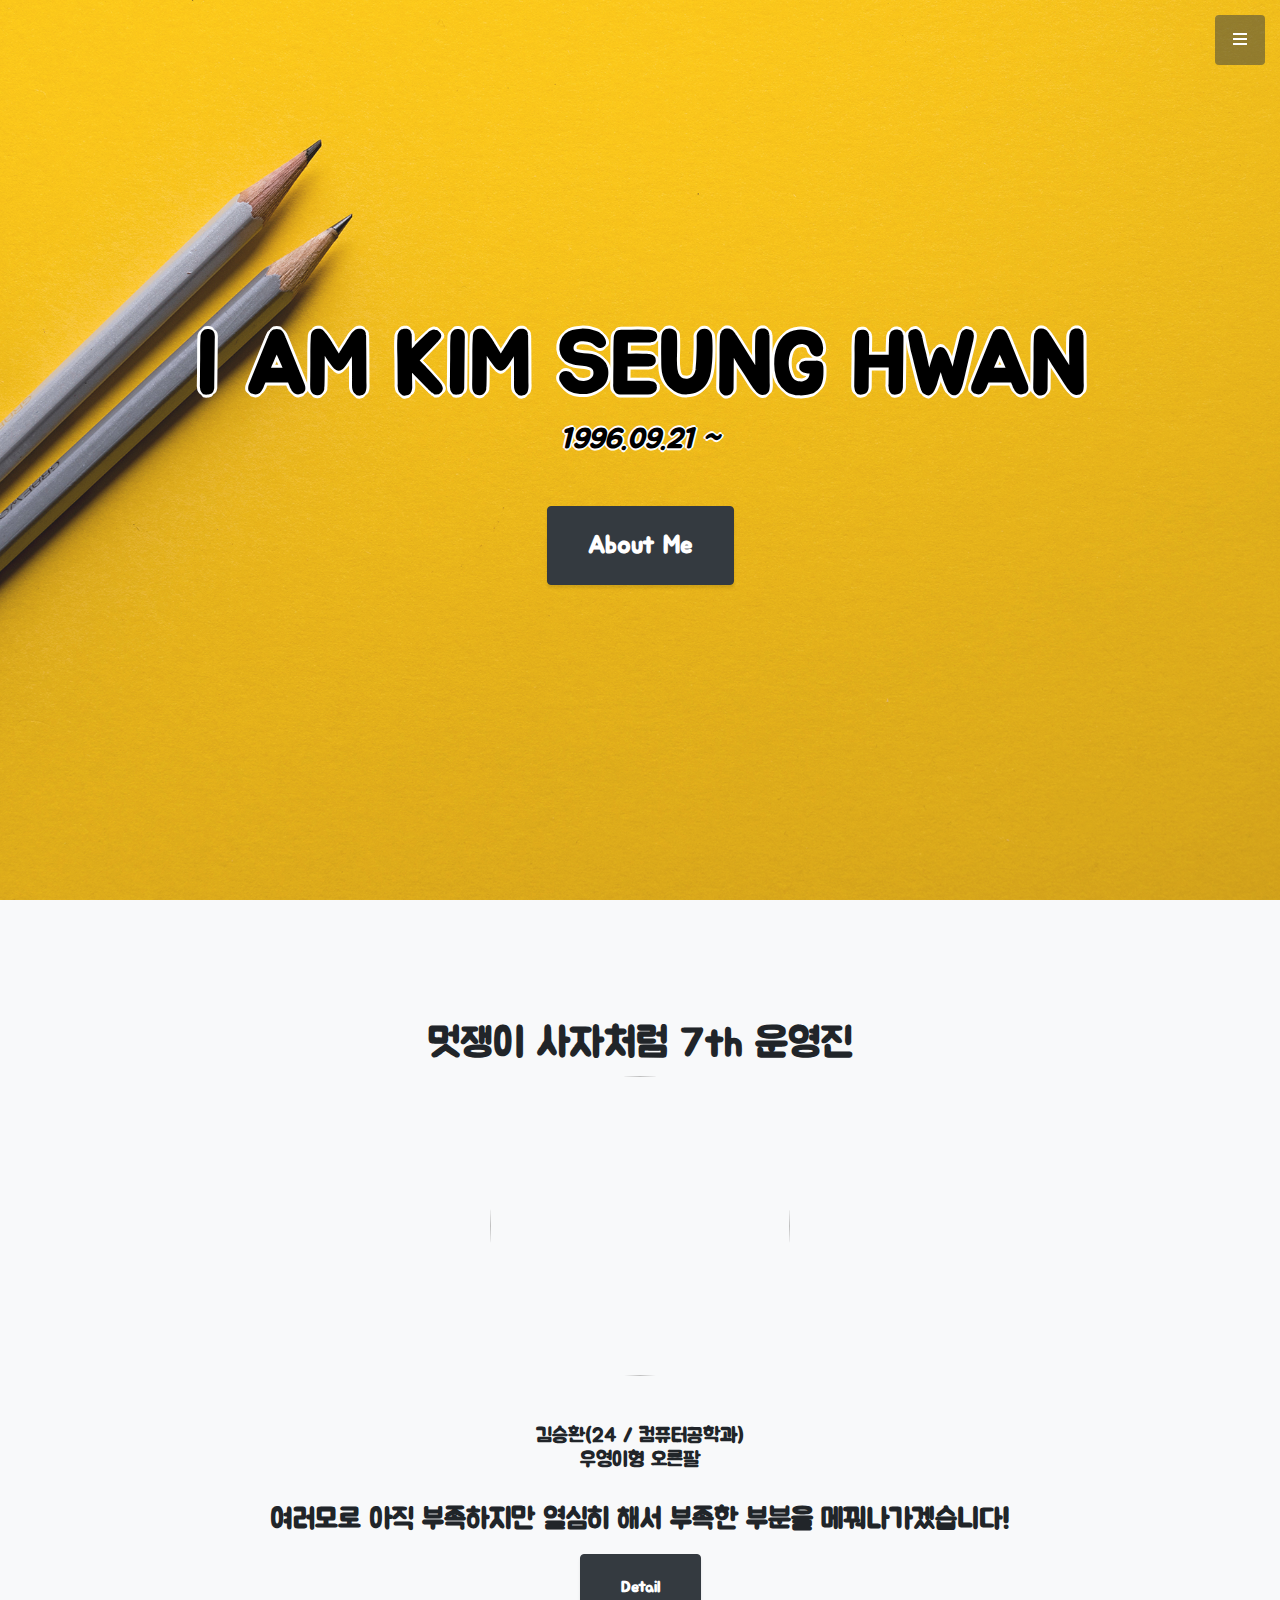
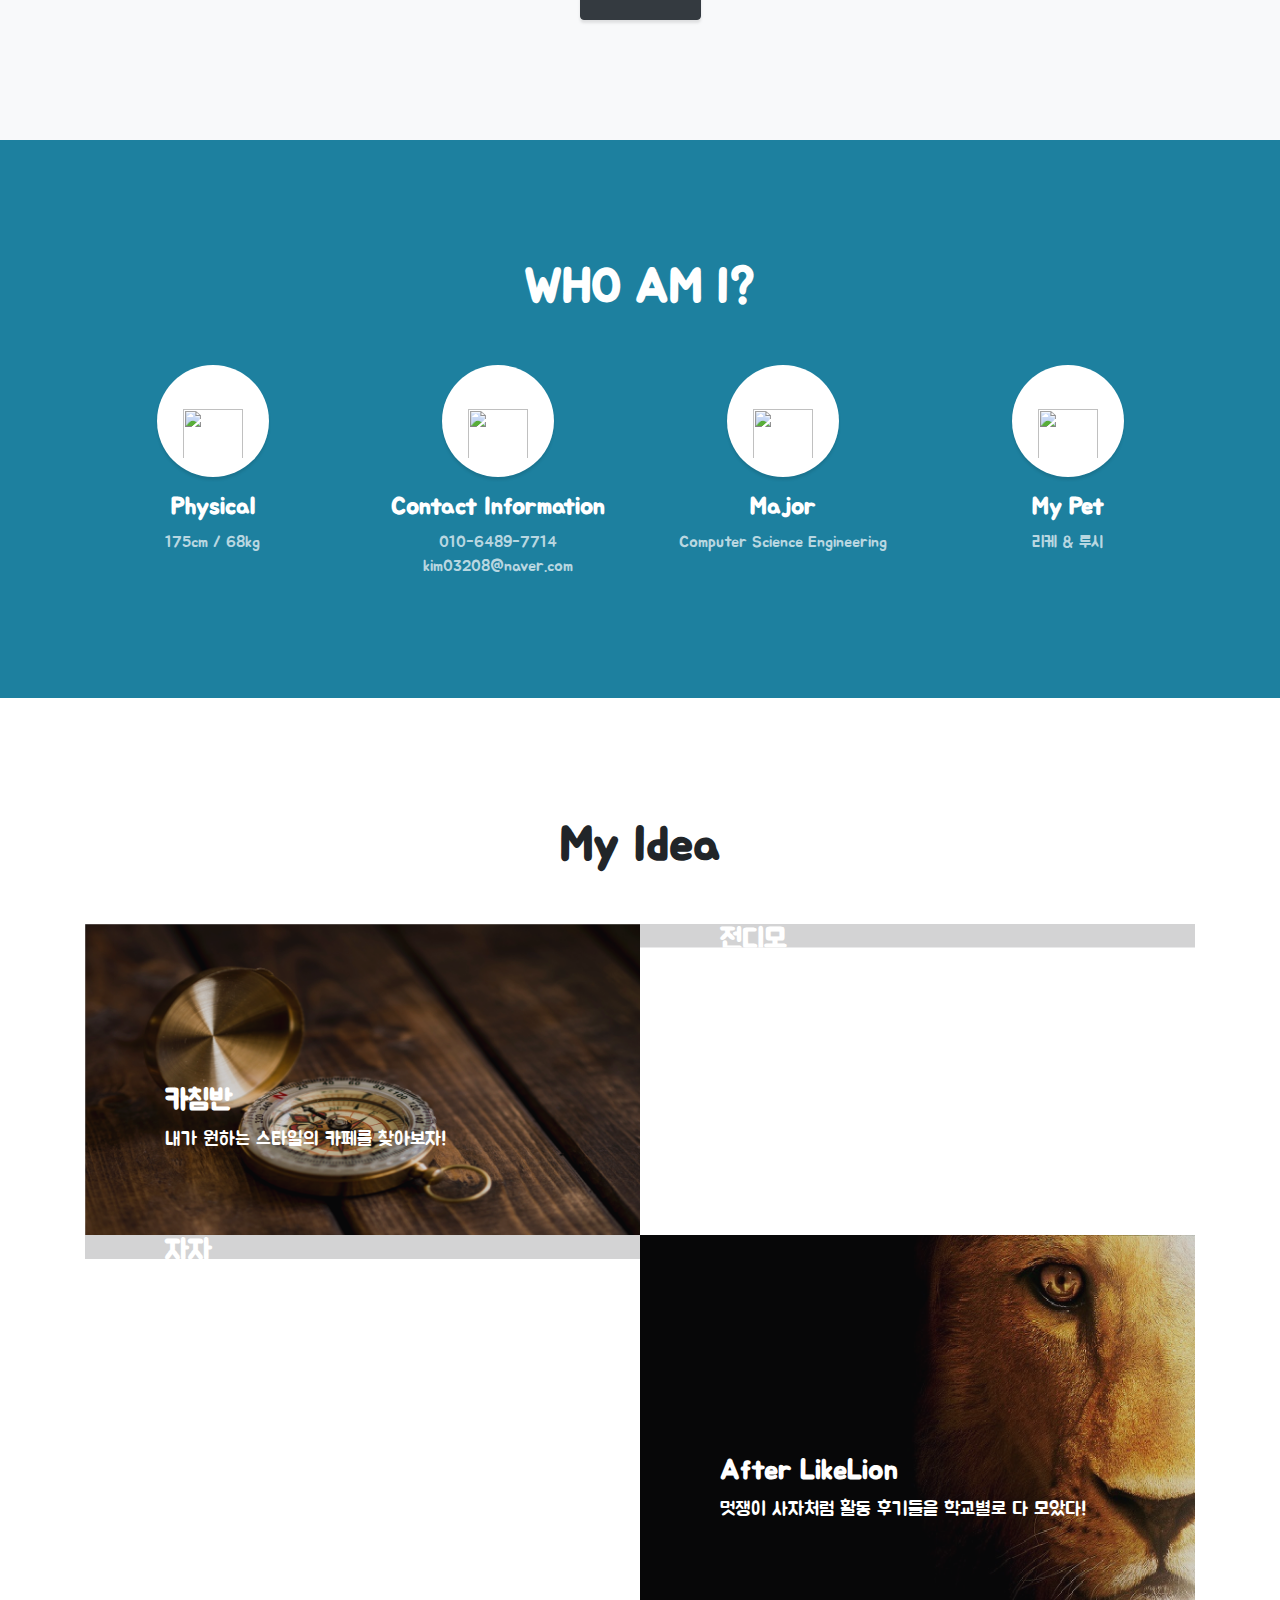
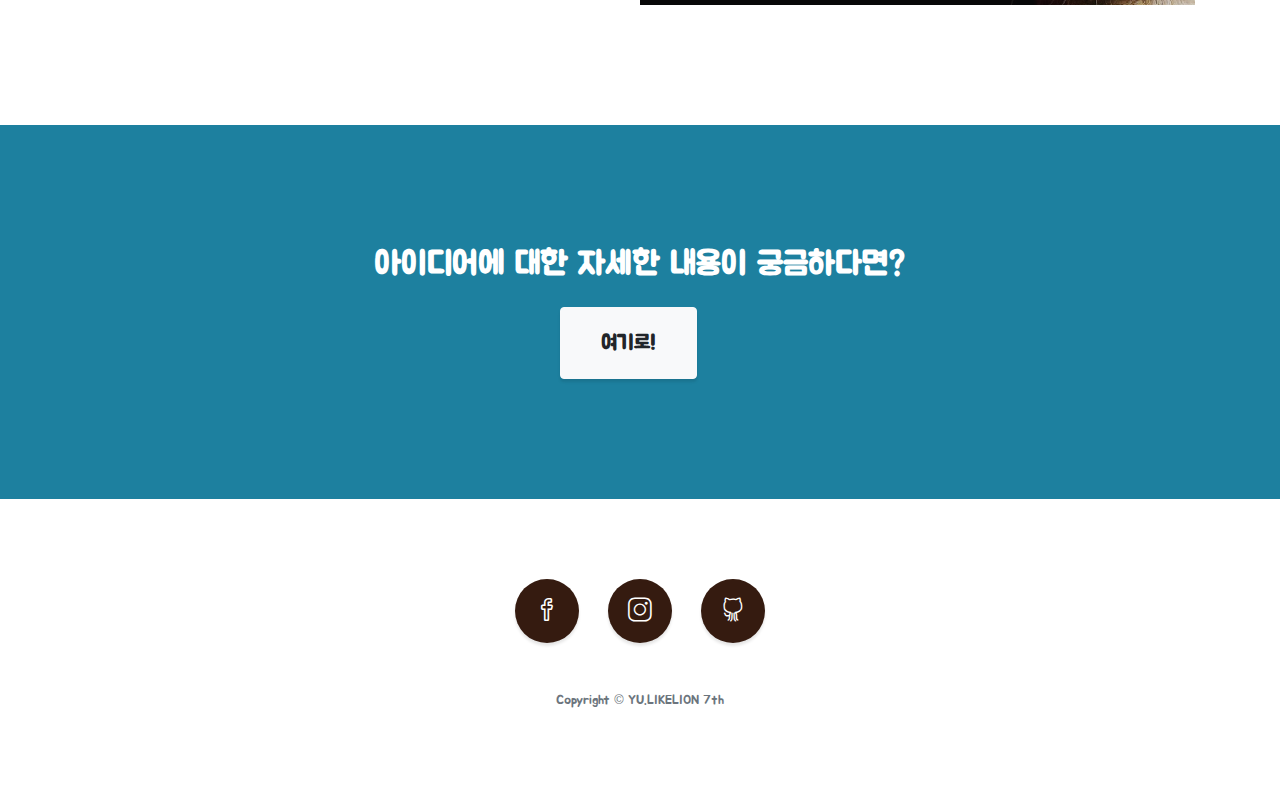
==== commit 7d44b67d: "0325_ver1" ====
--- a/index.html
+++ b/index.html
@@ -3,254 +3,262 @@
 
 <head>
 
-  <meta charset="utf-8">
-  <meta name="viewport" content="width=device-width, initial-scale=1, shrink-to-fit=no">
-  <meta name="description" content="">
-  <meta name="author" content="">
-
-  <title>Stylish Portfolio - Start Bootstrap Template</title>
-
-  <!-- Bootstrap Core CSS -->
-  <link href="vendor/bootstrap/css/bootstrap.min.css" rel="stylesheet">
-
-  <!-- Custom Fonts -->
-  <link href="vendor/fontawesome-free/css/all.min.css" rel="stylesheet" type="text/css">
-  <link href="https://fonts.googleapis.com/css?family=Source+Sans+Pro:300,400,700,300italic,400italic,700italic" rel="stylesheet" type="text/css">
-  <link href="vendor/simple-line-icons/css/simple-line-icons.css" rel="stylesheet">
-
-  <!-- Custom CSS -->
-  <link href="css/stylish-portfolio.min.css" rel="stylesheet">
+    <meta charset="utf-8">
+    <meta name="viewport" content="width=device-width, initial-scale=1, shrink-to-fit=no">
+    <meta name="description" content="">
+    <meta name="author" content="">
+
+    <title>I AM KIM SEUNG HWAN</title>
+
+    <!-- Bootstrap Core CSS -->
+    <link href="vendor/bootstrap/css/bootstrap.min.css" rel="stylesheet">
+
+    <!-- Custom Fonts -->
+    <link href="vendor/fontawesome-free/css/all.min.css" rel="stylesheet" type="text/css">
+    <link href="https://fonts.googleapis.com/css?family=Source+Sans+Pro:300,400,700,300italic,400italic,700italic"
+        rel="stylesheet" type="text/css">
+    <link href="vendor/simple-line-icons/css/simple-line-icons.css" rel="stylesheet">
+
+    <!-- Custom CSS -->
+    <link href="css/stylish-portfolio.min.css" rel="stylesheet">
+    
+    <!-- Google Font-->
+    <link href="https://fonts.googleapis.com/css?family=Jua&amp;subset=korean" rel="stylesheet">
 
 </head>
 
-<body id="page-top">
-
-  <!-- Navigation -->
-  <a class="menu-toggle rounded" href="#">
-    <i class="fas fa-bars"></i>
-  </a>
-  <nav id="sidebar-wrapper">
-    <ul class="sidebar-nav">
-      <li class="sidebar-brand">
-        <a class="js-scroll-trigger" href="#page-top">Start Bootstrap</a>
-      </li>
-      <li class="sidebar-nav-item">
-        <a class="js-scroll-trigger" href="#page-top">Home</a>
-      </li>
-      <li class="sidebar-nav-item">
-        <a class="js-scroll-trigger" href="#about">About</a>
-      </li>
-      <li class="sidebar-nav-item">
-        <a class="js-scroll-trigger" href="#services">Services</a>
-      </li>
-      <li class="sidebar-nav-item">
-        <a class="js-scroll-trigger" href="#portfolio">Portfolio</a>
-      </li>
-      <li class="sidebar-nav-item">
-        <a class="js-scroll-trigger" href="#contact">Contact</a>
-      </li>
-    </ul>
-  </nav>
-
-  <!-- Header -->
-  <header class="masthead d-flex">
-    <div class="container text-center my-auto">
-      <h1 class="mb-1">Stylish Portfolio</h1>
-      <h3 class="mb-5">
-        <em>A Free Bootstrap Theme by Start Bootstrap</em>
-      </h3>
-      <a class="btn btn-primary btn-xl js-scroll-trigger" href="#about">Find Out More</a>
-    </div>
-    <div class="overlay"></div>
-  </header>
-
-  <!-- About -->
-  <section class="content-section bg-light" id="about">
-    <div class="container text-center">
-      <div class="row">
-        <div class="col-lg-10 mx-auto">
-          <h2>Stylish Portfolio is the perfect theme for your next project!</h2>
-          <p class="lead mb-5">This theme features a flexible, UX friendly sidebar menu and stock photos from our friends at
-            <a href="https://unsplash.com/">Unsplash</a>!</p>
-          <a class="btn btn-dark btn-xl js-scroll-trigger" href="#services">What We Offer</a>
-        </div>
-      </div>
-    </div>
-  </section>
-
-  <!-- Services -->
-  <section class="content-section bg-primary text-white text-center" id="services">
-    <div class="container">
-      <div class="content-section-heading">
-        <h3 class="text-secondary mb-0">Services</h3>
-        <h2 class="mb-5">What We Offer</h2>
-      </div>
-      <div class="row">
-        <div class="col-lg-3 col-md-6 mb-5 mb-lg-0">
-          <span class="service-icon rounded-circle mx-auto mb-3">
-            <i class="icon-screen-smartphone"></i>
-          </span>
-          <h4>
-            <strong>Responsive</strong>
-          </h4>
-          <p class="text-faded mb-0">Looks great on any screen size!</p>
-        </div>
-        <div class="col-lg-3 col-md-6 mb-5 mb-lg-0">
-          <span class="service-icon rounded-circle mx-auto mb-3">
-            <i class="icon-pencil"></i>
-          </span>
-          <h4>
-            <strong>Redesigned</strong>
-          </h4>
-          <p class="text-faded mb-0">Freshly redesigned for Bootstrap 4.</p>
-        </div>
-        <div class="col-lg-3 col-md-6 mb-5 mb-md-0">
-          <span class="service-icon rounded-circle mx-auto mb-3">
-            <i class="icon-like"></i>
-          </span>
-          <h4>
-            <strong>Favorited</strong>
-          </h4>
-          <p class="text-faded mb-0">Millions of users
-            <i class="fas fa-heart"></i>
-            Start Bootstrap!</p>
-        </div>
-        <div class="col-lg-3 col-md-6">
-          <span class="service-icon rounded-circle mx-auto mb-3">
-            <i class="icon-mustache"></i>
-          </span>
-          <h4>
-            <strong>Question</strong>
-          </h4>
-          <p class="text-faded mb-0">I mustache you a question...</p>
-        </div>
-      </div>
-    </div>
-  </section>
-
-  <!-- Callout -->
-  <section class="callout">
-    <div class="container text-center">
-      <h2 class="mx-auto mb-5">Welcome to
-        <em>your</em>
-        next website!</h2>
-      <a class="btn btn-primary btn-xl" href="https://startbootstrap.com/template-overviews/stylish-portfolio/">Download Now!</a>
-    </div>
-  </section>
-
-  <!-- Portfolio -->
-  <section class="content-section" id="portfolio">
-    <div class="container">
-      <div class="content-section-heading text-center">
-        <h3 class="text-secondary mb-0">Portfolio</h3>
-        <h2 class="mb-5">Recent Projects</h2>
-      </div>
-      <div class="row no-gutters">
-        <div class="col-lg-6">
-          <a class="portfolio-item" href="#">
-            <span class="caption">
-              <span class="caption-content">
-                <h2>Stationary</h2>
-                <p class="mb-0">A yellow pencil with envelopes on a clean, blue backdrop!</p>
-              </span>
-            </span>
-            <img class="img-fluid" src="img/portfolio-1.jpg" alt="">
-          </a>
-        </div>
-        <div class="col-lg-6">
-          <a class="portfolio-item" href="#">
-            <span class="caption">
-              <span class="caption-content">
-                <h2>Ice Cream</h2>
-                <p class="mb-0">A dark blue background with a colored pencil, a clip, and a tiny ice cream cone!</p>
-              </span>
-            </span>
-            <img class="img-fluid" src="img/portfolio-2.jpg" alt="">
-          </a>
-        </div>
-        <div class="col-lg-6">
-          <a class="portfolio-item" href="#">
-            <span class="caption">
-              <span class="caption-content">
-                <h2>Strawberries</h2>
-                <p class="mb-0">Strawberries are such a tasty snack, especially with a little sugar on top!</p>
-              </span>
-            </span>
-            <img class="img-fluid" src="img/portfolio-3.jpg" alt="">
-          </a>
-        </div>
-        <div class="col-lg-6">
-          <a class="portfolio-item" href="#">
-            <span class="caption">
-              <span class="caption-content">
-                <h2>Workspace</h2>
-                <p class="mb-0">A yellow workspace with some scissors, pencils, and other objects.</p>
-              </span>
-            </span>
-            <img class="img-fluid" src="img/portfolio-4.jpg" alt="">
-          </a>
-        </div>
-      </div>
-    </div>
-  </section>
-
-  <!-- Call to Action -->
-  <section class="content-section bg-primary text-white">
-    <div class="container text-center">
-      <h2 class="mb-4">The buttons below are impossible to resist...</h2>
-      <a href="#" class="btn btn-xl btn-light mr-4">Click Me!</a>
-      <a href="#" class="btn btn-xl btn-dark">Look at Me!</a>
-    </div>
-  </section>
-
-  <!-- Map -->
-  <section id="contact" class="map">
-    <iframe width="100%" height="100%" frameborder="0" scrolling="no" marginheight="0" marginwidth="0" src="https://maps.google.com/maps?f=q&amp;source=s_q&amp;hl=en&amp;geocode=&amp;q=Twitter,+Inc.,+Market+Street,+San+Francisco,+CA&amp;aq=0&amp;oq=twitter&amp;sll=28.659344,-81.187888&amp;sspn=0.128789,0.264187&amp;ie=UTF8&amp;hq=Twitter,+Inc.,+Market+Street,+San+Francisco,+CA&amp;t=m&amp;z=15&amp;iwloc=A&amp;output=embed"></iframe>
-    <br />
-    <small>
-      <a href="https://maps.google.com/maps?f=q&amp;source=embed&amp;hl=en&amp;geocode=&amp;q=Twitter,+Inc.,+Market+Street,+San+Francisco,+CA&amp;aq=0&amp;oq=twitter&amp;sll=28.659344,-81.187888&amp;sspn=0.128789,0.264187&amp;ie=UTF8&amp;hq=Twitter,+Inc.,+Market+Street,+San+Francisco,+CA&amp;t=m&amp;z=15&amp;iwloc=A"></a>
-    </small>
-  </section>
-
-  <!-- Footer -->
-  <footer class="footer text-center">
-    <div class="container">
-      <ul class="list-inline mb-5">
-        <li class="list-inline-item">
-          <a class="social-link rounded-circle text-white mr-3" href="#">
-            <i class="icon-social-facebook"></i>
-          </a>
-        </li>
-        <li class="list-inline-item">
-          <a class="social-link rounded-circle text-white mr-3" href="#">
-            <i class="icon-social-twitter"></i>
-          </a>
-        </li>
-        <li class="list-inline-item">
-          <a class="social-link rounded-circle text-white" href="#">
-            <i class="icon-social-github"></i>
-          </a>
-        </li>
-      </ul>
-      <p class="text-muted small mb-0">Copyright &copy; Your Website 2019</p>
-    </div>
-  </footer>
-
-  <!-- Scroll to Top Button-->
-  <a class="scroll-to-top rounded js-scroll-trigger" href="#page-top">
-    <i class="fas fa-angle-up"></i>
-  </a>
-
-  <!-- Bootstrap core JavaScript -->
-  <script src="vendor/jquery/jquery.min.js"></script>
-  <script src="vendor/bootstrap/js/bootstrap.bundle.min.js"></script>
-
-  <!-- Plugin JavaScript -->
-  <script src="vendor/jquery-easing/jquery.easing.min.js"></script>
-
-  <!-- Custom scripts for this template -->
-  <script src="js/stylish-portfolio.min.js"></script>
+<body id="page-top" class="c_font">
+
+    <!-- Navigation -->
+    <a class="menu-toggle rounded" href="#">
+        <i class="fas fa-bars"></i>
+    </a>
+    <nav id="sidebar-wrapper">
+        <ul class="sidebar-nav">
+            <li class="sidebar-brand">
+                <a class="js-scroll-trigger" href="#page-top">I AM KIM SEUNG HWAN</a>
+            </li>
+            <li class="sidebar-nav-item">
+                <a class="js-scroll-trigger" href="#page-top">Home</a>
+            </li>
+            <li class="sidebar-nav-item">
+                <a class="js-scroll-trigger" href="#about">About</a>
+            </li>
+            <li class="sidebar-nav-item">
+                <a class="js-scroll-trigger" href="#services">Detail</a>
+            </li>
+            <li class="sidebar-nav-item">
+                <a class="js-scroll-trigger" href="#portfolio">Idea</a>
+            </li>
+            <li class="sidebar-nav-item">
+                <a class="js-scroll-trigger" href="#Idea">More</a>
+            </li>
+        </ul>
+    </nav>
+
+    <!-- Header -->
+    <header class="masthead d-flex">
+        <div class="container text-center my-auto">
+            <h1 class="mb-1" style="color: black; text-shadow: -3px 0 white, 0 3px white, 3px 0 white, 0 -3px white;">I
+                AM KIM SEUNG HWAN</h1>
+            <h3 class="mb-5">
+                <em style="color: black; text-shadow: -2px 0 white, 0 2px white, 2px 0 white, 0 -2px white;">1996.09.21
+                    ~ </em>
+            </h3>
+            <a class="btn btn-dark btn-xl js-scroll-trigger" href="#about" style="font-size:25px">About Me</a>
+        </div>
+        <div class="overlay"></div>
+    </header>
+
+    <!-- About -->
+    <section class="content-section bg-light" id="about">
+        <div class="container text-center">
+            <div class="row c_font">
+                <div class="col-lg-10 mx-auto">
+                    <h1>멋쟁이 사자처럼 7th 운영진</h1>
+                    <p class="lead mb-5"><img class="img-fluid round" src="img/profile.jpg" alt=""
+                            style="width: 300px; height:300px "><br>
+                            <h5>김승환(24 / 컴퓨터공학과)<br>우영이형 오른팔</h5><br>
+                            <h3>여러모로 아직 부족하지만 열심히 해서 부족한 부분을 메꿔나가겠습니다!</h3>
+                    </p>
+                    <a class="btn btn-dark btn-xl js-scroll-trigger" href="#services">Detail</a>
+                </div>
+            </div>
+        </div>
+    </section>
+
+    <!-- Services -->
+    <section class="content-section bg-primary text-white text-center" id="services">
+        <div class="container">
+            <div class="content-section-heading">
+                <!--<h3 class="text-secondary mb-0">Detail</h3>-->
+                <h2 class="mb-5">WHO AM I?</h2>
+            </div>
+            <div class="row c_font">
+                <div class="col-lg-3 col-md-6 mb-5 mb-lg-0">
+                    <span class="service-icon rounded-circle mx-auto mb-3">
+                            <img class="img-fluid" src="img/icon_physical.png" alt=""
+                            style="width: 60px; height:60px ">
+                    </span>
+                    <h4>
+                        <strong>Physical</strong>
+                    </h4>
+                    <p class="text-faded mb-0">175cm / 68kg</p>
+                    
+                </div>
+                <div class="col-lg-3 col-md-6 mb-5 mb-lg-0">
+                    <span class="service-icon rounded-circle mx-auto mb-3">
+                            <img class="img-fluid" src="img/icon_message.png" alt=""
+                            style="width: 60px; height:60px ">
+                    </span>
+                    <h4>
+                        <strong>Contact Information</strong>
+                    </h4>
+                    <p class="text-faded mb-0">010-6489-7714</p>
+                    <p class="text-faded mb-0">kim03208@naver.com</p>
+                </div>
+                <div class="col-lg-3 col-md-6 mb-5 mb-md-0">
+                    <span class="service-icon rounded-circle mx-auto mb-3">
+                            <img class="img-fluid" src="img/icon_major.png" alt=""
+                            style="width: 60px; height:60px ">
+                    </span>
+                    <h4>
+                        <strong>Major</strong>
+                    </h4>
+                    <p class="text-faded mb-0">Computer Science Engineering</p>
+                </div>
+                <div class="col-lg-3 col-md-6">
+                    <span class="service-icon rounded-circle mx-auto mb-3">
+                            <img class="img-fluid" src="img/icon_cat.png" alt=""
+                            style="width: 60px; height:60px ">
+                    </span>
+                    <h4>
+                        <strong>My Pet</strong>
+                    </h4>
+                    <p class="text-faded mb-0">리케 & 루시</p>
+                </div>
+            </div>
+        </div>
+    </section>
+
+    <!-- Portfolio -->
+    <section class="content-section" id="portfolio">
+        <div class="container">
+            <div class="content-section-heading text-center">
+                <!--<h3 class="text-secondary mb-0">IDEA</h3>-->
+                <h2 class="mb-5">My Idea</h2>
+            </div>
+            <div class="row no-gutters">
+                <div class="col-lg-6">
+                    <a class="portfolio-item js-scroll-trigger" href="#Idea">
+                        <span class="caption">
+                            <span class="caption-content">
+                                <h3>카침반</h3>
+                                <p class="mb-0">내가 원하는 스타일의 카페를 찾아보자!</p>
+                            </span>
+                        </span>
+                        <img class="img-fluid" src="img/idea_compass.jpg" alt="">
+                    </a>
+                </div>
+                
+                <div class="col-lg-6">
+                    <a class="portfolio-item js-scroll-trigger" href="#Idea">
+                        <span class="caption">
+                            <span class="caption-content">
+                                <h3>전디모</h3>
+                                <p class="mb-0">전국 디져트 모여라!</p>
+                            </span>
+                        </span>
+                        <img class="img-fluid" src="img/idea_dessert.jpg" alt="">
+                    </a>
+                </div>
+
+                <div class="col-lg-6">
+                    <a class="portfolio-item js-scroll-trigger" href="#Idea">
+                        <span class="caption">
+                            <span class="caption-content">
+                                <h3>자자</h3>
+                                <p class="mb-0">자전거 타고 여행 가자!</p>
+                            </span>
+                        </span>
+                        <img class="img-fluid" src="img/idea_bycicle.jpg" alt="">
+                    </a>
+                </div>
+
+                <div class="col-lg-6">
+                    <a class="portfolio-item js-scroll-trigger" href="#Idea">
+                        <span class="caption">
+                            <span class="caption-content">
+                                <h3>After LikeLion</h3>
+                                <p class="mb-0">멋쟁이 사자처럼 활동 후기들을 학교별로 다 모았다!</p>
+                            </span>
+                        </span>
+                        <img class="img-fluid" src="img/likelion.jpg" alt="" style="width:110%">
+                    </a>
+                </div>
+            </div>
+        </div>
+    </section>
+
+    <!-- Call to Action -->
+    <section class="content-section bg-primary text-white" id="Idea">
+        <div class="container text-center">
+            <h2 class="mb-4">아이디어에 대한 자세한 내용이 궁금하다면?</h2>
+            <a href="idea.html" class="btn btn-xl btn-light mr-4" style="font-size:20px">여기로!</a>
+        </div>
+    </section>
+    
+    <!-- Footer -->
+    <footer class="footer text-center">
+        <div class="container">
+            <ul class="list-inline mb-5">
+                <li class="list-inline-item">
+                    <a class="social-link rounded-circle text-white mr-3" href="https://www.facebook.com/" style="background-color:#351B10">
+                        <i class="icon-social-facebook"></i>
+                    </a>
+                </li>
+                <li class="list-inline-item">
+                    <a class="social-link rounded-circle text-white mr-3" href="https://www.instagram.com/" style="background-color:#351B10">
+                        <i class="icon-social-instagram"></i>
+                    </a>
+                </li>
+                <li class="list-inline-item">
+                    <a class="social-link rounded-circle text-white" href="https://github.com/LovelyDUDU/LovelyDUDU.github.io" style="background-color:#351B10">
+                        <i class="icon-social-github"></i>
+                    </a>
+                </li>
+            </ul>
+            <p class="text-muted small mb-0">Copyright &copy; YU.LIKELION 7th</p>
+        </div>
+    </footer>
+
+    <!-- Scroll to Top Button-->
+    <a class="scroll-to-top rounded js-scroll-trigger" href="#page-top">
+        <i class="fas fa-angle-up"></i>
+    </a>
+
+    <!-- Bootstrap core JavaScript -->
+    <script src="vendor/jquery/jquery.min.js"></script>
+    <script src="vendor/bootstrap/js/bootstrap.bundle.min.js"></script>
+
+    <!-- Plugin JavaScript -->
+    <script src="vendor/jquery-easing/jquery.easing.min.js"></script>
+
+    <!-- Custom scripts for this template -->
+    <script src="js/stylish-portfolio.min.js"></script>
 
 </body>
-
-</html>
+<style>
+    .round {
+        border-radius: 150px;
+    }
+    .c_font{
+        font-family: 'Jua', sans-serif;
+    }
+    .idea_image{
+        height:310.22px !important;
+        width:465px !important;
+    }
+</style>
+
+</html>